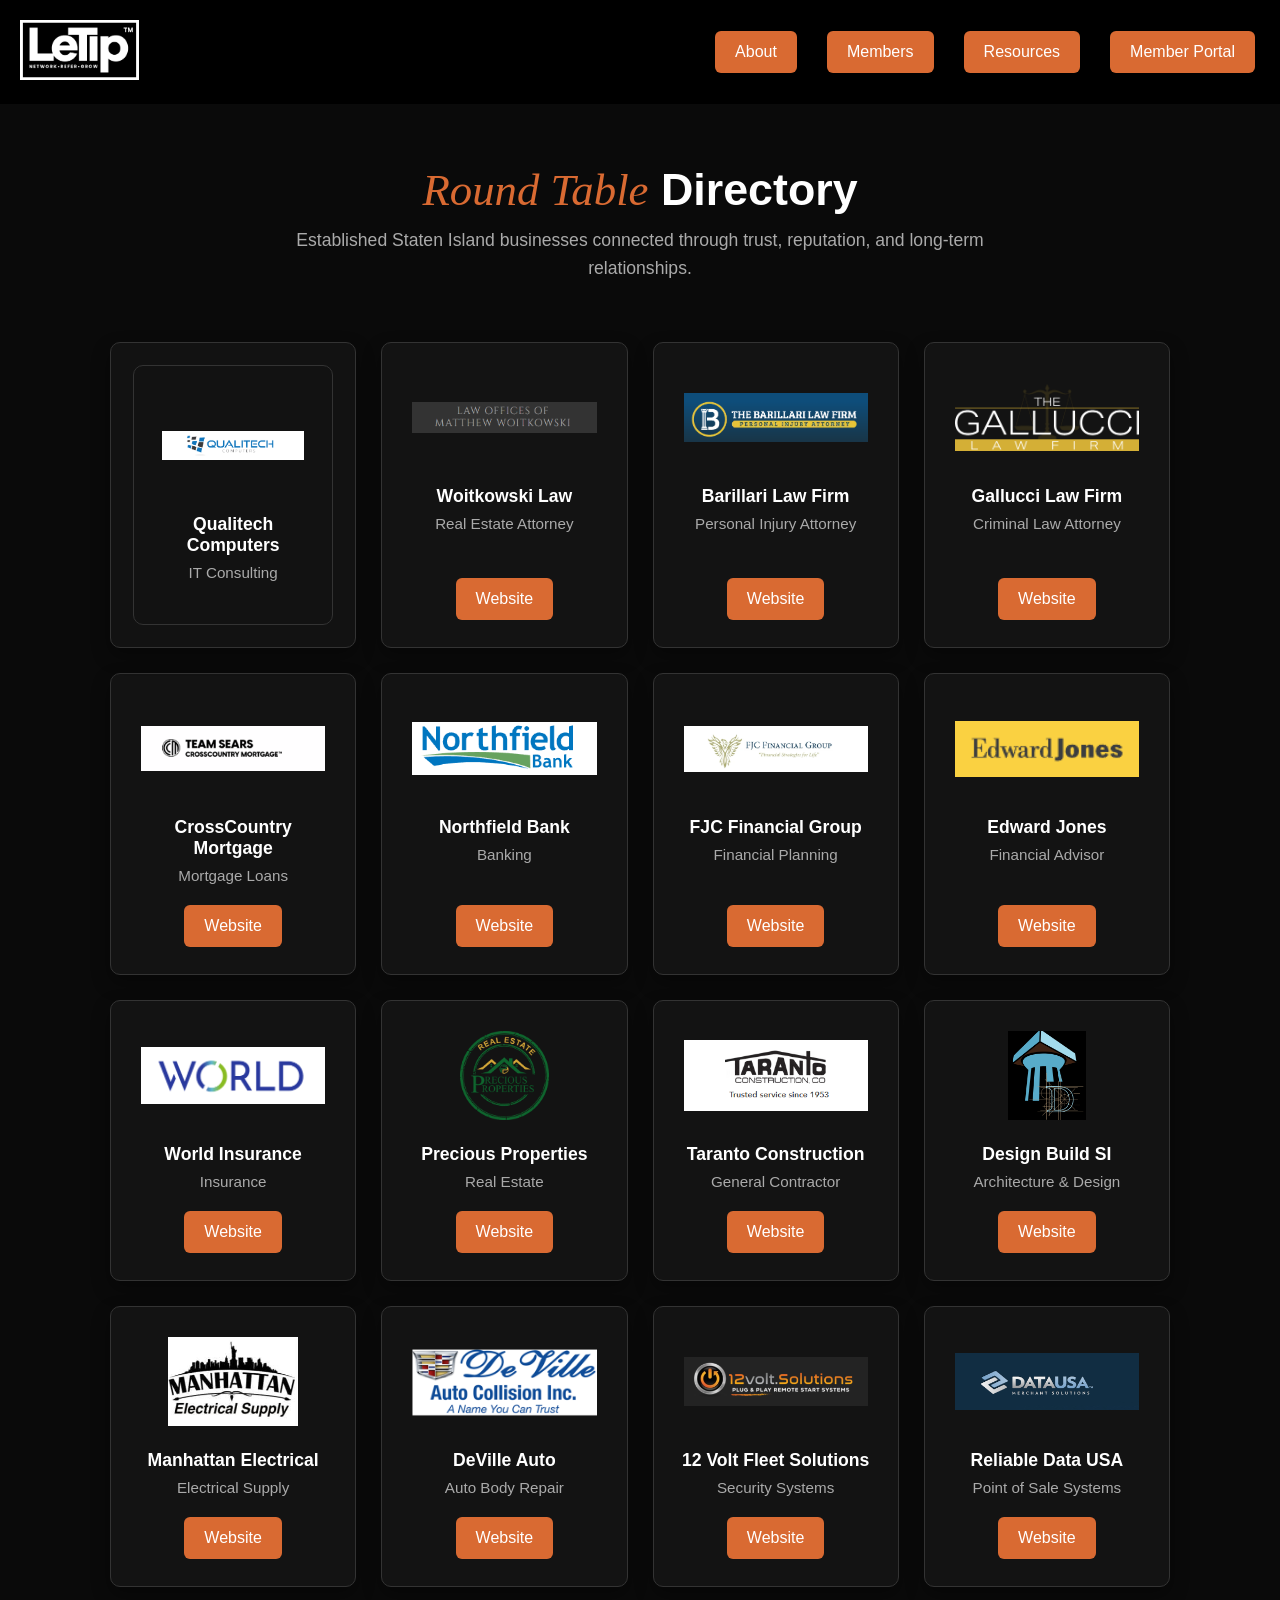
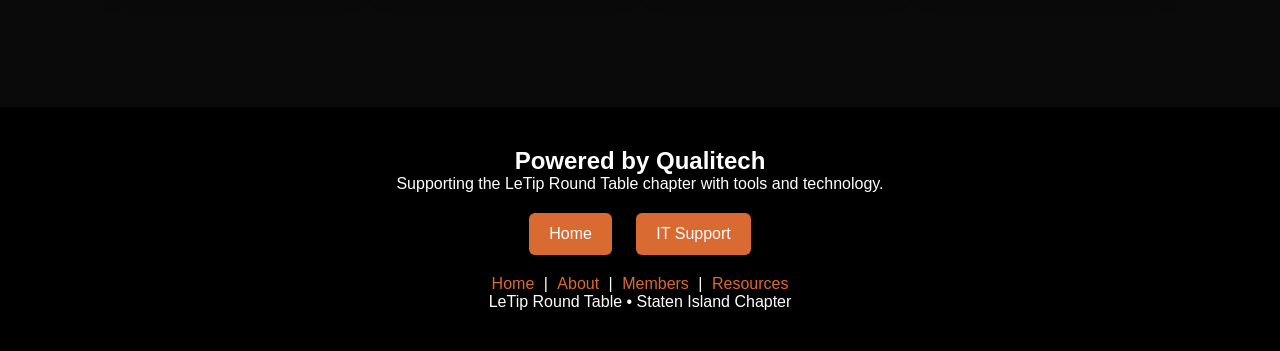
==== directory.html @ cc8b5f27 "minor spacing fix" ====
<!doctype html>
<html lang="en">
  <head>
    <meta charset="UTF-8" />
    <meta name="viewport" content="width=device-width, initial-scale=1.0" />
    <title>Round Table Directory</title>
    <link rel="stylesheet" href="style.css" />
  </head>
  <body>
    <!-- Navigation (same as homepage) -->
    <nav class="navbar">
      <div class="brand">
        <a href="index.html" class="logo-link">
          <img
            src="images/logos/le-tip.png"
            alt="LeTip Home"
            class="nav-logo"
          />
        </a>
      </div>

      <ul class="navList">
        <li class="navItem">
          <a href="index.html#about" class="btn">About</a>
        </li>
        <li class="navItem">
          <a href="index.html#directory" class="btn">Members</a>
        </li>
        <li class="navItem">
          <a href="index.html#resources" class="btn">Resources</a>
        </li>
        <li class="navItem">
          <a href="member.html" class="btn">Member Portal</a>
        </li>
      </ul>
    </nav>

    <main>
      <!-- Page Header -->
      <section class="directory-header">
        <h1><span class="hero-roundtable">Round Table</span> Directory</h1>
        <p>
          Established Staten Island businesses connected through trust,
          reputation, and long-term relationships.
        </p>
      </section>

      <!-- Directory Grid -->
      <section class="directory-page">
        <div class="directory-grid">
         <!-- <div class="member-card">
            <img
              src="images/logos/original/qualitech-computers.png"
              alt="Qualitech Computers"
            />
            <h3>Qualitech Computers</h3>
            <p class="member-category">IT Consulting</p>
            <div class="member-links">
              <a
                href="https://www.qualitechcomputers.com"
                target="_blank"
                class="btn"
                >Website</a
              >
            </div>
          </div> -->
<div class="member-card flip-card">
  <div class="flip-inner">

    <!-- FRONT -->
    <div class="flip-front">
      <img src="images/logos/original/qualitech-computers.png">
      <h3>Qualitech Computers</h3>
      <p class="member-category">IT Consulting</p>
    </div>

       <!-- BACK -->
    <div class="flip-back">
      
      <h3>Connect</h3>

      <img src="images/qr/qualitech-qr.png" class="qr-code">

      <a href="https://www.qualitechcomputers.com" target="_blank" class="btn">
        Website
      </a>

      <a href="assets/vcards/qualitech.vcf" class="btn">
        Save Contact
      </a>
    </div>

  </div>
</div>
          <div class="member-card">
            <img
              src="images/logos/original/matt-woitkowski.png"
              alt="Woitkowski Law"
            />
            <h3>Woitkowski Law</h3>
            <p class="member-category">Real Estate Attorney</p>
            <div class="member-links">
              <a href="https://woitkowski.law/" target="_blank" class="btn"
                >Website</a
              >
            </div>
          </div>

          <div class="member-card">
            <img
              src="images/logos/original/barillari-lawfirm.png"
              alt="Barillari Law Firm"
            />
            <h3>Barillari Law Firm</h3>
            <p class="member-category">Personal Injury Attorney</p>
            <div class="member-links">
              <a
                href="https://www.injurylawyerstatenisland.com"
                target="_blank"
                class="btn"
                >Website</a
              >
            </div>
          </div>

          <div class="member-card">
            <img
              src="images/logos/original/gallucci-lawfirm.png"
              alt="Gallucci Law Firm"
            />
            <h3>Gallucci Law Firm</h3>
            <p class="member-category">Criminal Law Attorney</p>
            <div class="member-links">
              <a href="https://galluccilawfirm.com" target="_blank" class="btn"
                >Website</a
              >
            </div>
          </div>

          <div class="member-card">
            <img
              src="images/logos/original/cross-country.png"
              alt="CrossCountry Mortgage"
            />
            <h3>CrossCountry Mortgage</h3>
            <p class="member-category">Mortgage Loans</p>
            <div class="member-links">
              <a
                href="https://crosscountrymortgage.com/morganville-nj-3428/daniel-holton/"
                target="_blank"
                class="btn"
                >Website</a
              >
            </div>
          </div>

          <div class="member-card">
            <img
              src="images/logos/original/northfield-bank.png"
              alt="Northfield Bank"
            />
            <h3>Northfield Bank</h3>
            <p class="member-category">Banking</p>
            <div class="member-links">
              <a href="https://www.enorthfield.com" target="_blank" class="btn"
                >Website</a
              >
            </div>
          </div>

          <div class="member-card">
            <img
              src="images/logos/original/fjc-finacial.png"
              alt="FJC Financial Group"
            />
            <h3>FJC Financial Group</h3>
            <p class="member-category">Financial Planning</p>
            <div class="member-links">
              <a href="https://ficfinancial.com/" target="_blank" class="btn"
                >Website</a
              >
            </div>
          </div>

          <div class="member-card">
            <img
              src="images/logos/original/edward-jones.png"
              alt="Edward Jones"
            />
            <h3>Edward Jones</h3>
            <p class="member-category">Financial Advisor</p>
            <div class="member-links">
              <a
                href="https://www.edwardjones.com/cinzia-laurenza"
                target="_blank"
                class="btn"
                >Website</a
              >
            </div>
          </div>

          <div class="member-card">
            <img
              src="images/logos/original/world-insurance.png"
              alt="World Insurance"
            />
            <h3>World Insurance</h3>
            <p class="member-category">Insurance</p>
            <div class="member-links">
              <a
                href="https://www.worldinsurance.com"
                target="_blank"
                class="btn"
                >Website</a
              >
            </div>
          </div>

          <div class="member-card">
            <img
              src="images/logos/original/precious-properties.png"
              alt="Precious Properties"
            />
            <h3>Precious Properties</h3>
            <p class="member-category">Real Estate</p>
            <div class="member-links">
              <a
                href="https://www.preciousproperties.com"
                target="_blank"
                class="btn"
                >Website</a
              >
            </div>
          </div>

          <div class="member-card">
            <img
              src="images/logos/original/taranto-construction.png"
              alt="Taranto Construction"
            />
            <h3>Taranto Construction</h3>
            <p class="member-category">General Contractor</p>
            <div class="member-links">
              <a href="https://www.tarantoconst.com" target="_blank" class="btn"
                >Website</a
              >
            </div>
          </div>

          <div class="member-card">
            <img
              src="images/logos/original/design-build.png"
              alt="Design Build SI"
            />
            <h3>Design Build SI</h3>
            <p class="member-category">Architecture & Design</p>
            <div class="member-links">
              <a href="https://db-si.com/" target="_blank" class="btn"
                >Website</a
              >
            </div>
          </div>

          <div class="member-card">
            <img
              src="images/logos/original/manhattan-electrical.png"
              alt="Manhattan Electrical"
            />
            <h3>Manhattan Electrical</h3>
            <p class="member-category">Electrical Supply</p>
            <div class="member-links">
              <a
                href="https://network.procore.com/p/manhattan-electric-supply-staten-island"
                target="_blank"
                class="btn"
                >Website</a
              >
            </div>
          </div>

          <div class="member-card">
            <img
              src="images/logos/original/deville-auto.png"
              alt="DeVille Auto"
            />
            <h3>DeVille Auto</h3>
            <p class="member-category">Auto Body Repair</p>
            <div class="member-links">
              <a href="https://www.devilleauto.com" target="_blank" class="btn"
                >Website</a
              >
            </div>
          </div>

          <div class="member-card">
            <img
              src="images/logos/original/12-volt.png"
              alt="12 Volt Fleet Solutions"
            />
            <h3>12 Volt Fleet Solutions</h3>
            <p class="member-category">Security Systems</p>
            <div class="member-links">
              <a
                href="https://www.12voltfleetsolutions.com"
                target="_blank"
                class="btn"
                >Website</a
              >
            </div>
          </div>

          <div class="member-card">
            <img
              src="images/logos/original/data-solutions.png"
              alt="Reliable Data USA"
            />
            <h3>Reliable Data USA</h3>
            <p class="member-category">Point of Sale Systems</p>
            <div class="member-links">
              <a
                href="https://www.reliabledatausa.com"
                target="_blank"
                class="btn"
                >Website</a
              >
            </div>
          </div>
        </div>
      </section>
    </main>
    <footer id="resources" class="footer">
      <div class="footer-top">
        <h2>Powered by Qualitech</h2>
        <p>
          Supporting the LeTip Round Table chapter with tools and technology.
        </p>

        <div class="footer-tools">
          <a href="index.html" class="btn">Home</a>
          <a href="https://qualitechcomputers.com/" target="_blank" class="btn"
            >IT Support</a
          >
        </div>
      </div>

      <div class="footer-bottom">
        <p>
          <a href="index.html">Home</a> | <a href="index.html#about">About</a> |
          <a href="index.html#directory">Members</a> |
          <a href="index.html#resources">Resources</a>
        </p>
        <p>LeTip Round Table • Staten Island Chapter</p>
      </div>
    </footer>
  </body>
</html>
---- style.css ----
/* Reset this removes any default styles that happen automatically */
* {
  margin: 0;
  padding: 0;
  box-sizing: border-box;
  font-family: Arial, sans-serif;
}

/* Body */
body {
  background-color: #0a0a0a;
  color: #ffffff;
}

/* NavBar */
.navbar {
  display: flex;
  justify-content: space-between;
  align-items: center;
  padding: 20px;
  background-color: #000;
}

.navList {
  display: flex;
  list-style: none;
}

.navItem {
  margin-left: 20px;
}

/* Logo Link */
.logo-link {
  text-decoration: none;
  display: inline-block;
}

.logo-link:visited {
  color: inherit;
}

.logo-link:hover {
  text-decoration: none;
}

.nav-logo {
  height: 60px;
  width: auto;
  display: block;
}

/* Buttons */
.btn {
  display: inline-block;
  text-decoration: none;
  color: white;
  background-color: #d96a32;
  padding: 12px 20px;
  border-radius: 6px;
  margin: 5px;
}

.btn:hover {
  background-color: #b95425;
}

/* Hero */
.hero {
  position: relative;
  height: clamp(420px, 55vw, 620px);
  min-height: 420px;
  max-height: 620px;
  overflow: hidden;
  padding: 0;
  text-align: center;
}

.hero-letip {
  color: #ffffff;
}

.hero-roundtable {
  color: #d96a32;
  font-family: Georgia, serif;
  font-style: italic;
  font-weight: normal;
}

/* hero background image */
.hero-bg {
  position: absolute;
  inset: 0;
  width: 100%;
  height: 100%;
  object-fit: cover;
  object-position: left center;
}

/* ferry */
.hero-ferry {
  position: absolute;
  bottom: clamp(18px, 3vw, 45px);
  right: 11%;
  width: clamp(120px, 16vw, 220px);
  height: auto;
  z-index: 2;
  opacity: 0.95;
  animation: ferryMove 5s ease-out forwards;
}

@keyframes ferryMove {
  from {
    transform: translateX(40px);
  }
  to {
    transform: translateX(0);
  }
}

/* hero text */
.hero-text {
  position: absolute;
  top: 50%;
  left: 50%;
  transform: translate(-50%, -50%);
  text-align: center;
  width: 80%;
  max-width: 900px;
  z-index: 3;
}

.hero-text h2 {
  font-size: 4rem;
  margin-bottom: 8px;
  line-height: 1.1;
}

.hero-subtitle {
  font-size: 1.5rem;
  margin-bottom: 18px;
  font-weight: normal;
  letter-spacing: 1px;
}

.hero-tagline {
  font-size: 1.25rem;
  margin-bottom: 25px;
}

.hero-text h2,
.hero-subtitle,
.hero-tagline {
  text-shadow: 2px 2px 8px rgba(0, 0, 0, 0.8);
}

/* hero dark overlay */
.hero::after {
  content: "";
  position: absolute;
  inset: 0;
  background: rgba(0, 0, 0, 0.35);
  z-index: 1;
}

/* General section spacing */
section:not(.hero) {
  padding: 60px 20px;
  text-align: center;
}

/* Shared water background wrapper */
.main-water-wrap {
  position: relative;
  overflow: hidden;
  margin-top: 0;
}

.main-water-bg {
  position: absolute;
  inset: 0;
  width: 100%;
  height: 100%;
  object-fit: cover;
  object-position: center 75%;
  z-index: 0;
  filter: blur(2px) brightness(0.45) saturate(0.8);
}

.main-water-wrap::after {
  content: "";
  position: absolute;
  inset: 0;
  background: linear-gradient(
    to bottom,
    rgba(0, 0, 0, 0.78),
    rgba(0, 0, 0, 0.62)
  );
  z-index: 1;
}

.main-water-wrap > *:not(.main-water-bg) {
  position: relative;
  z-index: 2;
}

/* Identity Strip */
.identity-strip {
  text-align: center;
  padding: 0;
  margin-top: -40px;
  margin-bottom: 10px;
  position: relative;
  z-index: 3;
}


/* divider image */
.divider-img {
  width: 100%;
  max-width: 1400px;
  height: auto;
  display: block;
  margin: 0 auto;
}

/* Main lower sections stay transparent so shared background shows through */
.brag-board-preview,
.feature-section,
.join-section {
  background: transparent;
}

/* LOGO GRID */
.logo-grid {
  display: grid;
  grid-template-columns: repeat(3, 1fr);
  gap: 20px;
  margin-top: 20px;
}

.logo-item {
  background-color: rgba(20, 20, 20, 0.95);
  padding: 10px;
  display: flex;
  align-items: center;
  justify-content: center;
  height: 120px; /* slightly tighter */
  overflow: hidden; /* prevents overflow */
}

.logo-item img {
  max-width: 100%;
  max-height: 100%;
  object-fit: contain;
}

.logo-item a {
  display: flex;
  align-items: center;
  justify-content: center;
  width: 100%;
  height: 100%;
}

.logo-item a img {
  max-width: 100%;
  max-height: 100%;
  object-fit: contain;
  transition: transform 0.2s ease, opacity 0.2s ease;
}

.logo-item a:hover img {
  transform: scale(1.05);
  opacity: 0.9;
  cursor: pointer;
}


/* FEATURE CARDS */
.feature-cards {
  display: flex;
  justify-content: center;
  gap: 20px;
  margin-top: 20px;
}

.feature-card {
  background-color: rgba(34, 34, 34, 0.9);
  padding: 20px;
  width: 250px;
}
#about {
  max-width: 700px;
  margin: 40px auto;
  padding: 20px 20px;   /* top/bottom + sides */
  text-align: center;
}


#about h2 {
  margin-bottom: 24px;
  font-size: 2rem;
}

#about p {
  margin-bottom: 18px;
  line-height: 1.6;
  font-size: 1.05rem;
}

#about p strong {
  display: block;
  margin-bottom: 10px;
  font-size: 1.2rem;
}

#about h2::after {
  content: "";
  display: block;
  width: 60px;
  height: 2px;
  margin: 12px auto 0;
  background-color: #ccc; /* your accent color */
}

/* FOOTER */
.footer {
  background-color: #000;
  padding: 40px 20px;
  text-align: center;
}

.footer-tools {
  margin: 20px 0;
}

.footer-tools .btn {
  margin: 0 10px;
  color: white;
}

.footer-tools .btn:hover {
  color: white;
}

.footer-bottom a {
  color: #d96a32;
  text-decoration: none;
  margin: 0 5px;
}

.footer-bottom a:visited {
  color: #d96a32;
}

.footer-bottom a:hover {
  color: #ff7f45;
}

/* ---------- MOBILE RESPONSIVE ---------- */
@media (max-width: 768px) {
  /* NAVBAR */
  .navbar {
    flex-direction: column;
    align-items: center;
    gap: 12px;
    padding: 15px;
  }

  .navList {
    display: flex;
    flex-wrap: wrap;
    justify-content: center;
    gap: 10px;
    width: 100%;
    padding: 0;
  }

  .navItem {
    margin-left: 0;
  }

  .navItem .btn {
    padding: 10px 14px;
    font-size: 0.95rem;
  }

  .nav-logo {
    height: 50px;
  }

  /* HERO TEXT */
  .hero-text {
    width: 90%;
  }

  .hero-text h2 {
    font-size: 2.2rem;
  }

  .hero-subtitle {
    font-size: 1.1rem;
  }

  .hero-tagline {
    font-size: 1rem;
  }

  .hero-buttons {
    display: flex;
    flex-wrap: wrap;
    justify-content: center;
    gap: 10px;
  }

  .hero-buttons .btn {
    padding: 10px 14px;
    font-size: 0.95rem;
  }

  /* LOGO GRID */
  .logo-grid {
    grid-template-columns: repeat(2, 1fr);
  }

  .logo-item {
    height: 110px;
  }

  /* FEATURE CARDS */
  .feature-cards {
    flex-direction: column;
    align-items: center;
  }

  .feature-card {
    width: 90%;
    max-width: 320px;
  }

  /* FOOTER BUTTONS */
  .footer-tools {
    display: flex;
    flex-wrap: wrap;
    justify-content: center;
    gap: 10px;
  }

  .footer-tools .btn {
    margin: 0;
    padding: 10px 14px;
    font-size: 0.95rem;
  }

  /* FOOTER LINKS */
  .footer-bottom p:first-child {
    display: flex;
    flex-wrap: wrap;
    justify-content: center;
    gap: 8px;
    line-height: 1.8;
  }
}

/*directory */ 

.directory-header {
  text-align: center;
  padding: 60px 20px 20px;
  max-width: 800px;
  margin: 0 auto;
}

.directory-header h1 {
  font-size: 2.8rem;
  margin-bottom: 10px;
}

.directory-header p {
  color: #aaa;
  font-size: 1.1rem;
  line-height: 1.6;
}

.directory-grid {
  display: grid;
  grid-template-columns: repeat(auto-fit, minmax(220px, 1fr));
  gap: 25px;
  max-width: 1100px;
  margin: 10px auto 40px;
  padding: 20px;
}

.directory-header {
  padding-bottom: 10px;
}

.directory-page {
  padding-top: 0 !important;
}

.directory-grid {
  margin-top: 0;
  padding-top: 0;
}

.member-card {
  background: rgba(20, 20, 20, 0.92);
  border: 1px solid #333;
  border-radius: 10px;
  padding: 22px;
  text-align: center;

  display: flex;
  flex-direction: column;
  align-items: center;

  box-shadow: 0 8px 18px rgba(0, 0, 0, 0.35);
  transition: transform 0.2s ease, border-color 0.2s ease, background-color 0.2s ease;
}

.member-card:hover {
  transform: translateY(-5px);
  border-color: #555;
  background: rgba(28, 28, 28, 0.96);
}

.member-card img {
  width: 100%;
  height: 105px;
  object-fit: contain;
  margin-bottom: 16px;
  padding: 8px;
}

.member-card h3 {
  margin-bottom: 8px;
  color: #ffffff;
  font-size: 1.1rem;
}

.member-category {
  color: #aaa;
  margin-bottom: 16px;
  font-size: 0.95rem;
}

.member-links {
  display: flex;
  justify-content: center;
  gap: 10px;
  margin-top: auto;
  flex-wrap: wrap;
}
/* mobile */
@media (max-width: 768px) {
  .directory-grid {
    grid-template-columns: repeat(2, 1fr);
  }
}

@media (max-width: 500px) {
  .directory-grid {
    grid-template-columns: 1fr;
  }
}

.flip-card {
  perspective: 1000px;
}

.flip-inner {
  position: relative;
  width: 100%;
  height: 100%;
  min-height: 260px;
  transition: transform 0.6s ease;
  transform-style: preserve-3d;
}

.flip-card:hover .flip-inner {
  transform: rotateY(180deg);
}

.flip-front,
.flip-back {
  position: absolute;
  inset: 0;
  backface-visibility: hidden;

  background: rgba(20, 20, 20, 0.95);
  border: 1px solid #333;
  border-radius: 10px;
  padding: 20px;

  display: flex;
  flex-direction: column;
  align-items: center;
  justify-content: center;
}

.flip-back {
  transform: rotateY(180deg);
  padding-top: 24px;
}

.flip-back .btn {
  padding: 8px 14px;
  margin: 3px;
  font-size: 0.9rem;
}

.qr-code {
  width: 95px;
  height: 95px;
  margin: 8px 0;
}

.contact-page {
  min-height: 100vh;
  background: #111;
  display: flex;
  justify-content: center;
  align-items: center;
  padding: 40px 20px;
}

.contact-card {
  max-width: 420px;
  width: 100%;
  background: #1b1b1b;
  border: 1px solid #333;
  border-radius: 18px;
  padding: 30px;
  text-align: center;
  color: white;
  box-shadow: 0 12px 30px rgba(0,0,0,0.4);
}

.contact-logo {
  max-width: 180px;
  margin-bottom: 20px;
}

.contact-card h1 {
  margin-bottom: 8px;
  font-size: 2rem;
}

.contact-category {
  color: #d96a32;
  margin-bottom: 24px;
}

.contact-actions {
  display: flex;
  flex-direction: column;
  gap: 12px;
}

.contact-note {
  margin-top: 24px;
  font-size: 0.9rem;
  color: #bbb;
}
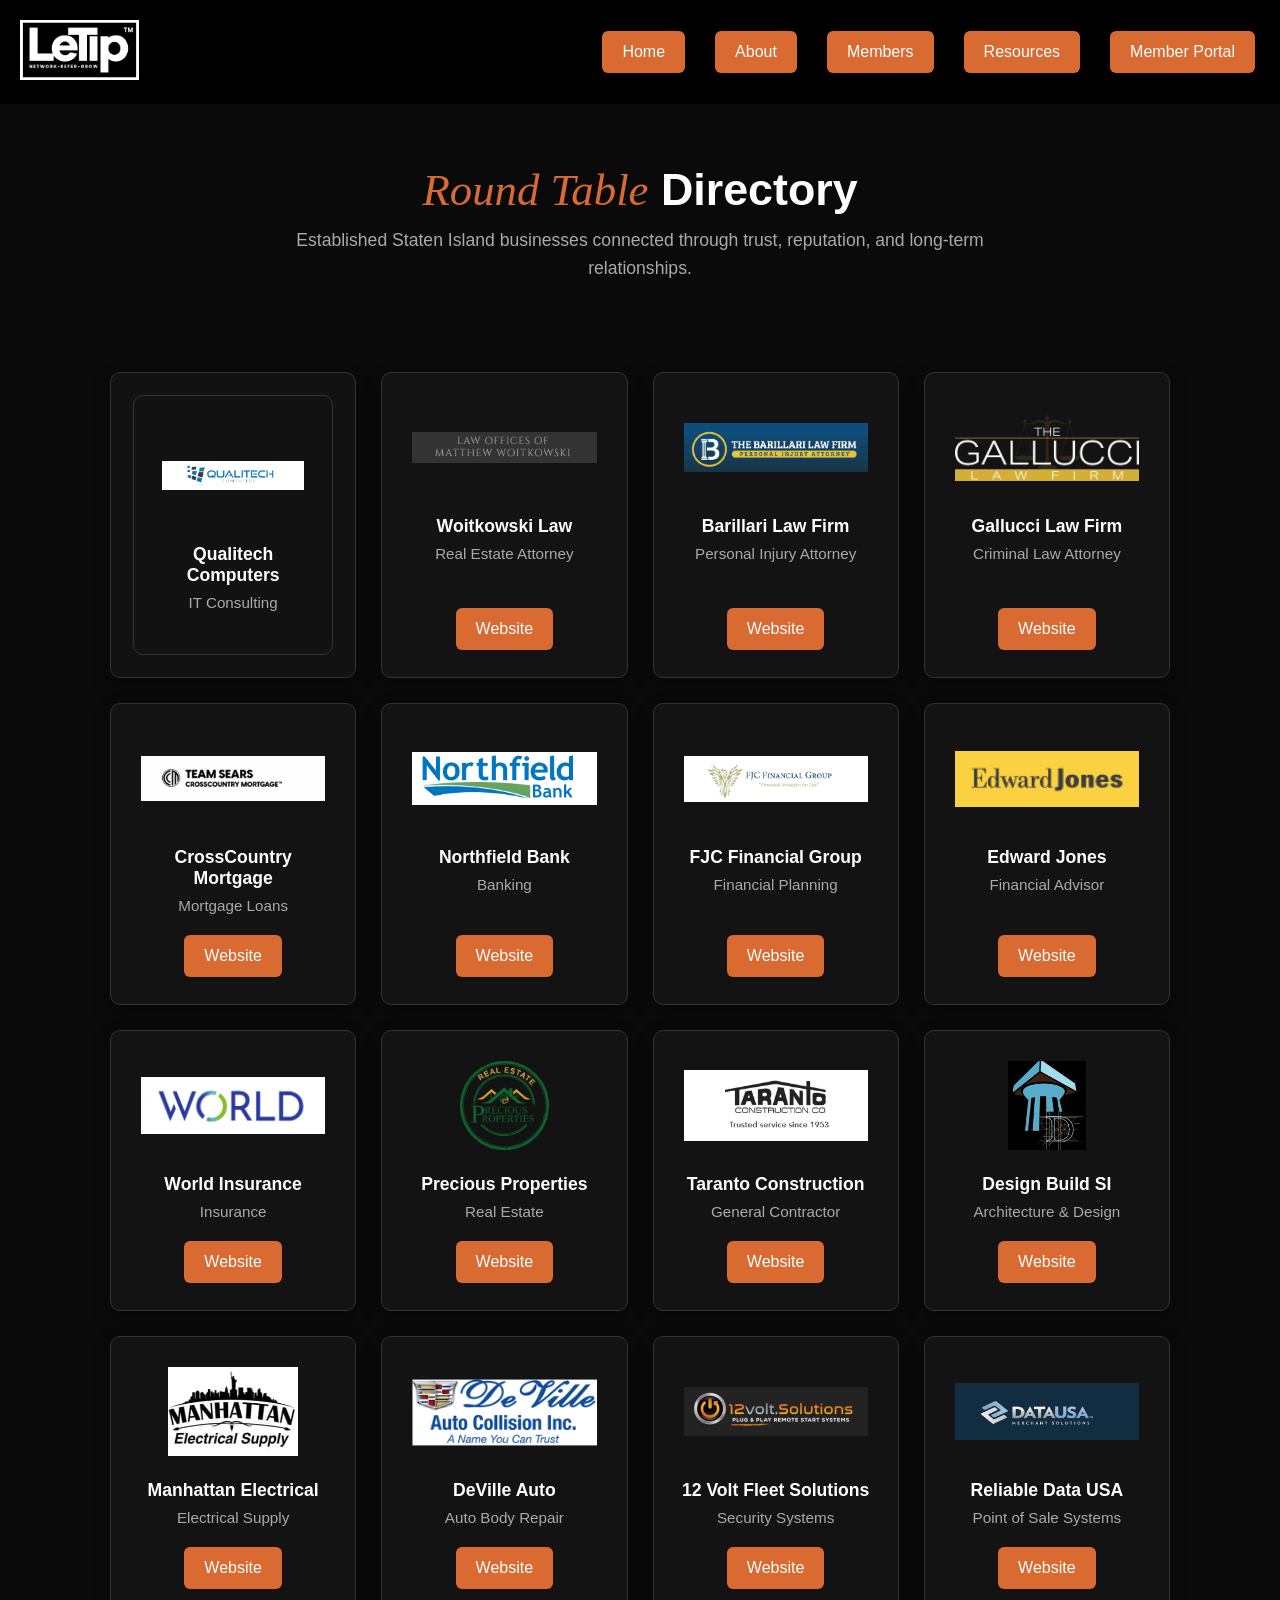
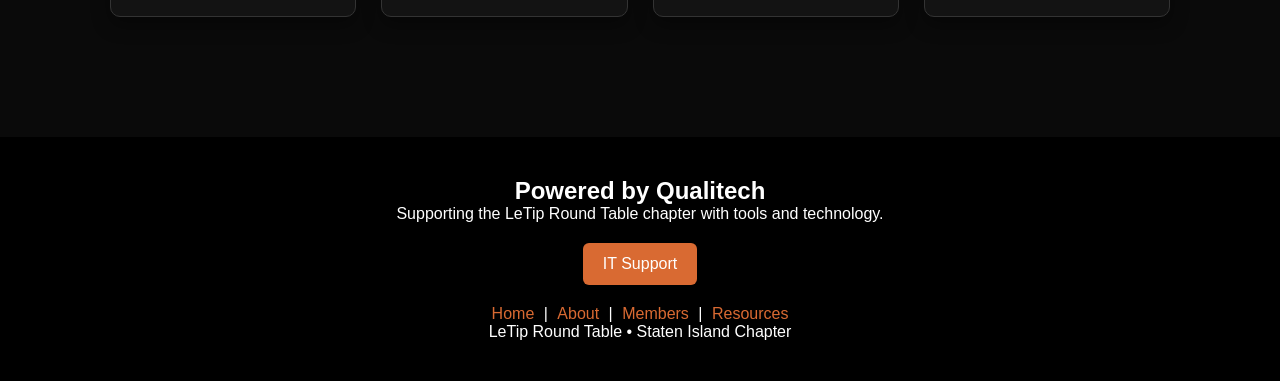
==== commit a6b05957: "Last major update to resources completed- now focusing on backend" ====
--- a/directory.html
+++ b/directory.html
@@ -21,6 +21,9 @@
 
       <ul class="navList">
         <li class="navItem">
+          <a href="index.html" class="btn">Home</a>
+          </li>
+          <li class="navItem">
           <a href="index.html#about" class="btn">About</a>
         </li>
         <li class="navItem">
@@ -33,7 +36,7 @@
           <a href="member.html" class="btn">Member Portal</a>
         </li>
       </ul>
-    </nav>
+</nav>
 
     <main>
       <!-- Page Header -->
@@ -48,24 +51,9 @@
       <!-- Directory Grid -->
       <section class="directory-page">
         <div class="directory-grid">
-         <!-- <div class="member-card">
-            <img
-              src="images/logos/original/qualitech-computers.png"
-              alt="Qualitech Computers"
-            />
-            <h3>Qualitech Computers</h3>
-            <p class="member-category">IT Consulting</p>
-            <div class="member-links">
-              <a
-                href="https://www.qualitechcomputers.com"
-                target="_blank"
-                class="btn"
-                >Website</a
-              >
-            </div>
-          </div> -->
-<div class="member-card flip-card">
-  <div class="flip-inner">
+         
+        <div class="member-card flip-card">
+          <div class="flip-inner">
 
     <!-- FRONT -->
     <div class="flip-front">
@@ -81,7 +69,7 @@
 
       <img src="images/qr/qualitech-qr.png" class="qr-code">
 
-      <a href="https://www.qualitechcomputers.com" target="_blank" class="btn">
+      <a href="https://www.qualitechcomputers.com" class="btn">
         Website
       </a>
 
@@ -100,7 +88,7 @@
             <h3>Woitkowski Law</h3>
             <p class="member-category">Real Estate Attorney</p>
             <div class="member-links">
-              <a href="https://woitkowski.law/" target="_blank" class="btn"
+              <a href="https://woitkowski.law/" class="btn"
                 >Website</a
               >
             </div>
@@ -116,7 +104,6 @@
             <div class="member-links">
               <a
                 href="https://www.injurylawyerstatenisland.com"
-                target="_blank"
                 class="btn"
                 >Website</a
               >
@@ -131,7 +118,7 @@
             <h3>Gallucci Law Firm</h3>
             <p class="member-category">Criminal Law Attorney</p>
             <div class="member-links">
-              <a href="https://galluccilawfirm.com" target="_blank" class="btn"
+              <a href="https://galluccilawfirm.com"  class="btn"
                 >Website</a
               >
             </div>
@@ -147,7 +134,6 @@
             <div class="member-links">
               <a
                 href="https://crosscountrymortgage.com/morganville-nj-3428/daniel-holton/"
-                target="_blank"
                 class="btn"
                 >Website</a
               >
@@ -162,21 +148,21 @@
             <h3>Northfield Bank</h3>
             <p class="member-category">Banking</p>
             <div class="member-links">
-              <a href="https://www.enorthfield.com" target="_blank" class="btn"
-                >Website</a
-              >
-            </div>
-          </div>
-
-          <div class="member-card">
-            <img
-              src="images/logos/original/fjc-finacial.png"
+              <a href="https://www.enorthfield.com" class="btn"
+                >Website</a
+              >
+            </div>
+          </div>
+
+          <div class="member-card">
+            <img
+              src="images/logos/original/fjc-financial.png"
               alt="FJC Financial Group"
             />
             <h3>FJC Financial Group</h3>
             <p class="member-category">Financial Planning</p>
             <div class="member-links">
-              <a href="https://ficfinancial.com/" target="_blank" class="btn"
+              <a href="https://fjcfinancial.com/" class="btn"
                 >Website</a
               >
             </div>
@@ -192,7 +178,6 @@
             <div class="member-links">
               <a
                 href="https://www.edwardjones.com/cinzia-laurenza"
-                target="_blank"
                 class="btn"
                 >Website</a
               >
@@ -209,7 +194,6 @@
             <div class="member-links">
               <a
                 href="https://www.worldinsurance.com"
-                target="_blank"
                 class="btn"
                 >Website</a
               >
@@ -226,7 +210,6 @@
             <div class="member-links">
               <a
                 href="https://www.preciousproperties.com"
-                target="_blank"
                 class="btn"
                 >Website</a
               >
@@ -241,7 +224,7 @@
             <h3>Taranto Construction</h3>
             <p class="member-category">General Contractor</p>
             <div class="member-links">
-              <a href="https://www.tarantoconst.com" target="_blank" class="btn"
+              <a href="https://www.tarantoconst.com" class="btn"
                 >Website</a
               >
             </div>
@@ -255,7 +238,7 @@
             <h3>Design Build SI</h3>
             <p class="member-category">Architecture & Design</p>
             <div class="member-links">
-              <a href="https://db-si.com/" target="_blank" class="btn"
+              <a href="https://db-si.com/"  class="btn"
                 >Website</a
               >
             </div>
@@ -271,7 +254,6 @@
             <div class="member-links">
               <a
                 href="https://network.procore.com/p/manhattan-electric-supply-staten-island"
-                target="_blank"
                 class="btn"
                 >Website</a
               >
@@ -286,9 +268,7 @@
             <h3>DeVille Auto</h3>
             <p class="member-category">Auto Body Repair</p>
             <div class="member-links">
-              <a href="https://www.devilleauto.com" target="_blank" class="btn"
-                >Website</a
-              >
+              <a href="https://www.devilleauto.com"  class="btn"> Website</a>
             </div>
           </div>
 
@@ -302,7 +282,6 @@
             <div class="member-links">
               <a
                 href="https://www.12voltfleetsolutions.com"
-                target="_blank"
                 class="btn"
                 >Website</a
               >
@@ -319,7 +298,6 @@
             <div class="member-links">
               <a
                 href="https://www.reliabledatausa.com"
-                target="_blank"
                 class="btn"
                 >Website</a
               >
@@ -336,8 +314,7 @@
         </p>
 
         <div class="footer-tools">
-          <a href="index.html" class="btn">Home</a>
-          <a href="https://qualitechcomputers.com/" target="_blank" class="btn"
+          <a href="https://qualitechcomputers.com/" class="btn"
             >IT Support</a
           >
         </div>
--- a/style.css
+++ b/style.css
@@ -1,4 +1,4 @@
-/* Reset this removes any default styles that happen automatically */
+/* RESET */
 * {
   margin: 0;
   padding: 0;
@@ -6,13 +6,33 @@
   font-family: Arial, sans-serif;
 }
 
-/* Body */
+/* BASE */
 body {
   background-color: #0a0a0a;
   color: #ffffff;
 }
 
-/* NavBar */
+section:not(.hero) {
+  padding: 60px 20px;
+  text-align: center;
+}
+
+/* SHARED SECTION DIVIDER */
+.section-divider h2 {
+  margin-bottom: 24px;
+  font-size: 2rem;
+}
+
+.section-divider h2::after {
+  content: "";
+  display: block;
+  width: 60px;
+  height: 2px;
+  margin: 12px auto 0;
+  background-color: #d96a32;
+}
+
+/* NAVBAR */
 .navbar {
   display: flex;
   justify-content: space-between;
@@ -30,7 +50,6 @@
   margin-left: 20px;
 }
 
-/* Logo Link */
 .logo-link {
   text-decoration: none;
   display: inline-block;
@@ -50,7 +69,7 @@
   display: block;
 }
 
-/* Buttons */
+/* BUTTONS */
 .btn {
   display: inline-block;
   text-decoration: none;
@@ -65,7 +84,7 @@
   background-color: #b95425;
 }
 
-/* Hero */
+/* HERO */
 .hero {
   position: relative;
   height: clamp(420px, 55vw, 620px);
@@ -76,18 +95,6 @@
   text-align: center;
 }
 
-.hero-letip {
-  color: #ffffff;
-}
-
-.hero-roundtable {
-  color: #d96a32;
-  font-family: Georgia, serif;
-  font-style: italic;
-  font-weight: normal;
-}
-
-/* hero background image */
 .hero-bg {
   position: absolute;
   inset: 0;
@@ -97,7 +104,6 @@
   object-position: left center;
 }
 
-/* ferry */
 .hero-ferry {
   position: absolute;
   bottom: clamp(18px, 3vw, 45px);
@@ -113,48 +119,12 @@
   from {
     transform: translateX(40px);
   }
+
   to {
     transform: translateX(0);
   }
 }
 
-/* hero text */
-.hero-text {
-  position: absolute;
-  top: 50%;
-  left: 50%;
-  transform: translate(-50%, -50%);
-  text-align: center;
-  width: 80%;
-  max-width: 900px;
-  z-index: 3;
-}
-
-.hero-text h2 {
-  font-size: 4rem;
-  margin-bottom: 8px;
-  line-height: 1.1;
-}
-
-.hero-subtitle {
-  font-size: 1.5rem;
-  margin-bottom: 18px;
-  font-weight: normal;
-  letter-spacing: 1px;
-}
-
-.hero-tagline {
-  font-size: 1.25rem;
-  margin-bottom: 25px;
-}
-
-.hero-text h2,
-.hero-subtitle,
-.hero-tagline {
-  text-shadow: 2px 2px 8px rgba(0, 0, 0, 0.8);
-}
-
-/* hero dark overlay */
 .hero::after {
   content: "";
   position: absolute;
@@ -163,13 +133,53 @@
   z-index: 1;
 }
 
-/* General section spacing */
-section:not(.hero) {
-  padding: 60px 20px;
-  text-align: center;
-}
-
-/* Shared water background wrapper */
+.hero-text {
+  position: absolute;
+  top: 50%;
+  left: 50%;
+  transform: translate(-50%, -50%);
+  text-align: center;
+  width: 80%;
+  max-width: 900px;
+  z-index: 3;
+}
+
+.hero-text h2 {
+  font-size: 4rem;
+  margin-bottom: 8px;
+  line-height: 1.1;
+}
+
+.hero-letip {
+  color: #ffffff;
+}
+
+.hero-roundtable {
+  color: #d96a32;
+  font-family: Georgia, serif;
+  font-style: italic;
+  font-weight: normal;
+}
+
+.hero-subtitle {
+  font-size: 1.5rem;
+  margin-bottom: 18px;
+  font-weight: normal;
+  letter-spacing: 1px;
+}
+
+.hero-tagline {
+  font-size: 1.25rem;
+  margin-bottom: 25px;
+}
+
+.hero-text h2,
+.hero-subtitle,
+.hero-tagline {
+  text-shadow: 2px 2px 8px rgba(0, 0, 0, 0.8);
+}
+
+/* SHARED WATER BACKGROUND */
 .main-water-wrap {
   position: relative;
   overflow: hidden;
@@ -204,7 +214,7 @@
   z-index: 2;
 }
 
-/* Identity Strip */
+/* IDENTITY STRIP */
 .identity-strip {
   text-align: center;
   padding: 0;
@@ -214,8 +224,6 @@
   z-index: 3;
 }
 
-
-/* divider image */
 .divider-img {
   width: 100%;
   max-width: 1400px;
@@ -224,10 +232,10 @@
   margin: 0 auto;
 }
 
-/* Main lower sections stay transparent so shared background shows through */
+/* LOWER SECTIONS */
 .brag-board-preview,
-.feature-section,
-.join-section {
+.join-section,
+.resources-section {
   background: transparent;
 }
 
@@ -245,14 +253,8 @@
   display: flex;
   align-items: center;
   justify-content: center;
-  height: 120px; /* slightly tighter */
-  overflow: hidden; /* prevents overflow */
-}
-
-.logo-item img {
-  max-width: 100%;
-  max-height: 100%;
-  object-fit: contain;
+  height: 120px;
+  overflow: hidden;
 }
 
 .logo-item a {
@@ -263,10 +265,14 @@
   height: 100%;
 }
 
+.logo-item img,
 .logo-item a img {
   max-width: 100%;
   max-height: 100%;
   object-fit: contain;
+}
+
+.logo-item a img {
   transition: transform 0.2s ease, opacity 0.2s ease;
 }
 
@@ -276,31 +282,12 @@
   cursor: pointer;
 }
 
-
-/* FEATURE CARDS */
-.feature-cards {
-  display: flex;
-  justify-content: center;
-  gap: 20px;
-  margin-top: 20px;
-}
-
-.feature-card {
-  background-color: rgba(34, 34, 34, 0.9);
-  padding: 20px;
-  width: 250px;
-}
+/* ABOUT */
 #about {
   max-width: 700px;
   margin: 40px auto;
-  padding: 20px 20px;   /* top/bottom + sides */
-  text-align: center;
-}
-
-
-#about h2 {
-  margin-bottom: 24px;
-  font-size: 2rem;
+  padding: 20px;
+  text-align: center;
 }
 
 #about p {
@@ -315,156 +302,116 @@
   font-size: 1.2rem;
 }
 
-#about h2::after {
+/* RESOURCES */
+.resources-section > p {
+  max-width: 760px;
+  margin: 0 auto 28px;
+  line-height: 1.6;
+  color: #ddd;
+}
+
+.resource-tabs {
+  display: grid;
+  grid-template-columns: repeat(4, 1fr);
+  gap: 15px;
+  max-width: 900px;
+  margin: 30px auto;
+}
+
+.resource-tab {
+  background: rgba(20, 20, 20, 0.95);
+  border: 1px solid #333;
+  border-radius: 10px;
+  padding: 18px 14px;
+  color: white;
+  font-weight: bold;
+  font-family: inherit;
+  cursor: pointer;
+  transition: transform 0.2s ease, border-color 0.2s ease, background-color 0.2s ease;
+}
+
+.resource-tab:hover,
+.resource-tab.active {
+  transform: translateY(-4px);
+  border-color: #d96a32;
+  background: rgba(30, 30, 30, 0.98);
+}
+
+.resource-panel-box {
+  max-width: 900px;
+  min-height: 310px;
+  margin: 0 auto;
+  background: rgba(12, 12, 12, 0.86);
+  border: 1px solid #333;
+  border-radius: 14px;
+  padding: 28px;
+  box-shadow: 0 10px 24px rgba(0, 0, 0, 0.45);
+}
+
+.resource-panel {
+  display: none;
+  text-align: left;
+}
+
+.resource-panel.active {
+  display: block;
+}
+
+.resource-panel h3 {
+  color: #ffffff;
+  margin-bottom: 10px;
+  font-size: 1.4rem;
+}
+
+.resource-panel h3::after {
   content: "";
   display: block;
-  width: 60px;
+  width: 50px;
   height: 2px;
-  margin: 12px auto 0;
-  background-color: #ccc; /* your accent color */
-}
-
-/* FOOTER */
-.footer {
-  background-color: #000;
-  padding: 40px 20px;
-  text-align: center;
-}
-
-.footer-tools {
-  margin: 20px 0;
-}
-
-.footer-tools .btn {
-  margin: 0 10px;
-  color: white;
-}
-
-.footer-tools .btn:hover {
-  color: white;
-}
-
-.footer-bottom a {
+  margin: 10px 0 18px;
+  background: #d96a32;
+}
+
+.resource-panel p {
+  color: #ccc;
+  line-height: 1.5;
+  margin-bottom: 18px;
+}
+
+.resource-link-grid {
+  display: grid;
+  grid-template-columns: repeat(2, 1fr);
+  gap: 34px;
+}
+
+.resource-link-grid h4 {
+  border-bottom: 1px solid #333;
+  padding-bottom: 8px;
+}
+
+.resource-panel a {
+  display: block;
   color: #d96a32;
   text-decoration: none;
-  margin: 0 5px;
-}
-
-.footer-bottom a:visited {
-  color: #d96a32;
-}
-
-.footer-bottom a:hover {
+  margin: 10px 0;
+}
+
+.resource-panel a:hover {
   color: #ff7f45;
 }
 
-/* ---------- MOBILE RESPONSIVE ---------- */
-@media (max-width: 768px) {
-  /* NAVBAR */
-  .navbar {
-    flex-direction: column;
-    align-items: center;
-    gap: 12px;
-    padding: 15px;
-  }
-
-  .navList {
-    display: flex;
-    flex-wrap: wrap;
-    justify-content: center;
-    gap: 10px;
-    width: 100%;
-    padding: 0;
-  }
-
-  .navItem {
-    margin-left: 0;
-  }
-
-  .navItem .btn {
-    padding: 10px 14px;
-    font-size: 0.95rem;
-  }
-
-  .nav-logo {
-    height: 50px;
-  }
-
-  /* HERO TEXT */
-  .hero-text {
-    width: 90%;
-  }
-
-  .hero-text h2 {
-    font-size: 2.2rem;
-  }
-
-  .hero-subtitle {
-    font-size: 1.1rem;
-  }
-
-  .hero-tagline {
-    font-size: 1rem;
-  }
-
-  .hero-buttons {
-    display: flex;
-    flex-wrap: wrap;
-    justify-content: center;
-    gap: 10px;
-  }
-
-  .hero-buttons .btn {
-    padding: 10px 14px;
-    font-size: 0.95rem;
-  }
-
-  /* LOGO GRID */
-  .logo-grid {
-    grid-template-columns: repeat(2, 1fr);
-  }
-
-  .logo-item {
-    height: 110px;
-  }
-
-  /* FEATURE CARDS */
-  .feature-cards {
-    flex-direction: column;
-    align-items: center;
-  }
-
-  .feature-card {
-    width: 90%;
-    max-width: 320px;
-  }
-
-  /* FOOTER BUTTONS */
-  .footer-tools {
-    display: flex;
-    flex-wrap: wrap;
-    justify-content: center;
-    gap: 10px;
-  }
-
-  .footer-tools .btn {
-    margin: 0;
-    padding: 10px 14px;
-    font-size: 0.95rem;
-  }
-
-  /* FOOTER LINKS */
-  .footer-bottom p:first-child {
-    display: flex;
-    flex-wrap: wrap;
-    justify-content: center;
-    gap: 8px;
-    line-height: 1.8;
-  }
-}
-
-/*directory */ 
-
+.resource-return {
+  display: inline-block;
+  margin-top: 18px;
+  font-weight: bold;
+  color: #ccc;
+}
+
+.resource-return:hover {
+  color: #fff;
+}
+
+/* DIRECTORY PAGE */
 .directory-header {
   text-align: center;
   padding: 60px 20px 20px;
@@ -492,17 +439,8 @@
   padding: 20px;
 }
 
-.directory-header {
-  padding-bottom: 10px;
-}
-
 .directory-page {
   padding-top: 0 !important;
-}
-
-.directory-grid {
-  margin-top: 0;
-  padding-top: 0;
 }
 
 .member-card {
@@ -511,11 +449,9 @@
   border-radius: 10px;
   padding: 22px;
   text-align: center;
-
   display: flex;
   flex-direction: column;
   align-items: center;
-
   box-shadow: 0 8px 18px rgba(0, 0, 0, 0.35);
   transition: transform 0.2s ease, border-color 0.2s ease, background-color 0.2s ease;
 }
@@ -553,19 +489,8 @@
   margin-top: auto;
   flex-wrap: wrap;
 }
-/* mobile */
-@media (max-width: 768px) {
-  .directory-grid {
-    grid-template-columns: repeat(2, 1fr);
-  }
-}
-
-@media (max-width: 500px) {
-  .directory-grid {
-    grid-template-columns: 1fr;
-  }
-}
-
+
+/* FLIP CARD */
 .flip-card {
   perspective: 1000px;
 }
@@ -588,12 +513,10 @@
   position: absolute;
   inset: 0;
   backface-visibility: hidden;
-
   background: rgba(20, 20, 20, 0.95);
   border: 1px solid #333;
   border-radius: 10px;
   padding: 20px;
-
   display: flex;
   flex-direction: column;
   align-items: center;
@@ -617,6 +540,7 @@
   margin: 8px 0;
 }
 
+/* CONTACT PAGE */
 .contact-page {
   min-height: 100vh;
   background: #111;
@@ -635,7 +559,7 @@
   padding: 30px;
   text-align: center;
   color: white;
-  box-shadow: 0 12px 30px rgba(0,0,0,0.4);
+  box-shadow: 0 12px 30px rgba(0, 0, 0, 0.4);
 }
 
 .contact-logo {
@@ -663,4 +587,135 @@
   margin-top: 24px;
   font-size: 0.9rem;
   color: #bbb;
+}
+
+/* FOOTER */
+.footer {
+  background-color: #000;
+  padding: 40px 20px;
+  text-align: center;
+}
+
+.footer-tools {
+  margin: 20px 0;
+}
+
+.footer-tools .btn {
+  margin: 0 10px;
+  color: white;
+}
+
+.footer-tools .btn:hover {
+  color: white;
+}
+
+.footer-bottom a {
+  color: #d96a32;
+  text-decoration: none;
+  margin: 0 5px;
+}
+
+.footer-bottom a:visited {
+  color: #d96a32;
+}
+
+.footer-bottom a:hover {
+  color: #ff7f45;
+}
+
+/* MOBILE */
+@media (max-width: 768px) {
+  .navbar {
+    flex-direction: column;
+    align-items: center;
+    gap: 12px;
+    padding: 15px;
+  }
+
+  .navList {
+    flex-wrap: wrap;
+    justify-content: center;
+    gap: 10px;
+    width: 100%;
+    padding: 0;
+  }
+
+  .navItem {
+    margin-left: 0;
+  }
+
+  .navItem .btn,
+  .hero-buttons .btn,
+  .footer-tools .btn {
+    padding: 10px 14px;
+    font-size: 0.95rem;
+  }
+
+  .nav-logo {
+    height: 50px;
+  }
+
+  .hero-text {
+    width: 90%;
+  }
+
+  .hero-text h2 {
+    font-size: 2.2rem;
+  }
+
+  .hero-subtitle {
+    font-size: 1.1rem;
+  }
+
+  .hero-tagline {
+    font-size: 1rem;
+  }
+
+  .hero-buttons,
+  .footer-tools {
+    display: flex;
+    flex-wrap: wrap;
+    justify-content: center;
+    gap: 10px;
+  }
+
+  .logo-grid,
+  .directory-grid,
+  .resource-tabs {
+    grid-template-columns: repeat(2, 1fr);
+  }
+
+  .logo-item {
+    height: 110px;
+  }
+
+  .resource-panel-box {
+    padding: 22px;
+  }
+
+  .footer-tools .btn {
+    margin: 0;
+  }
+
+  .footer-bottom p:first-child {
+    display: flex;
+    flex-wrap: wrap;
+    justify-content: center;
+    gap: 8px;
+    line-height: 1.8;
+  }
+}
+
+@media (max-width: 600px) {
+  .resource-link-grid {
+    grid-template-columns: 1fr;
+    gap: 12px;
+  }
+}
+
+@media (max-width: 500px) {
+  .directory-grid,
+  .resource-tabs {
+    grid-template-columns: 1fr;
+  }
 }
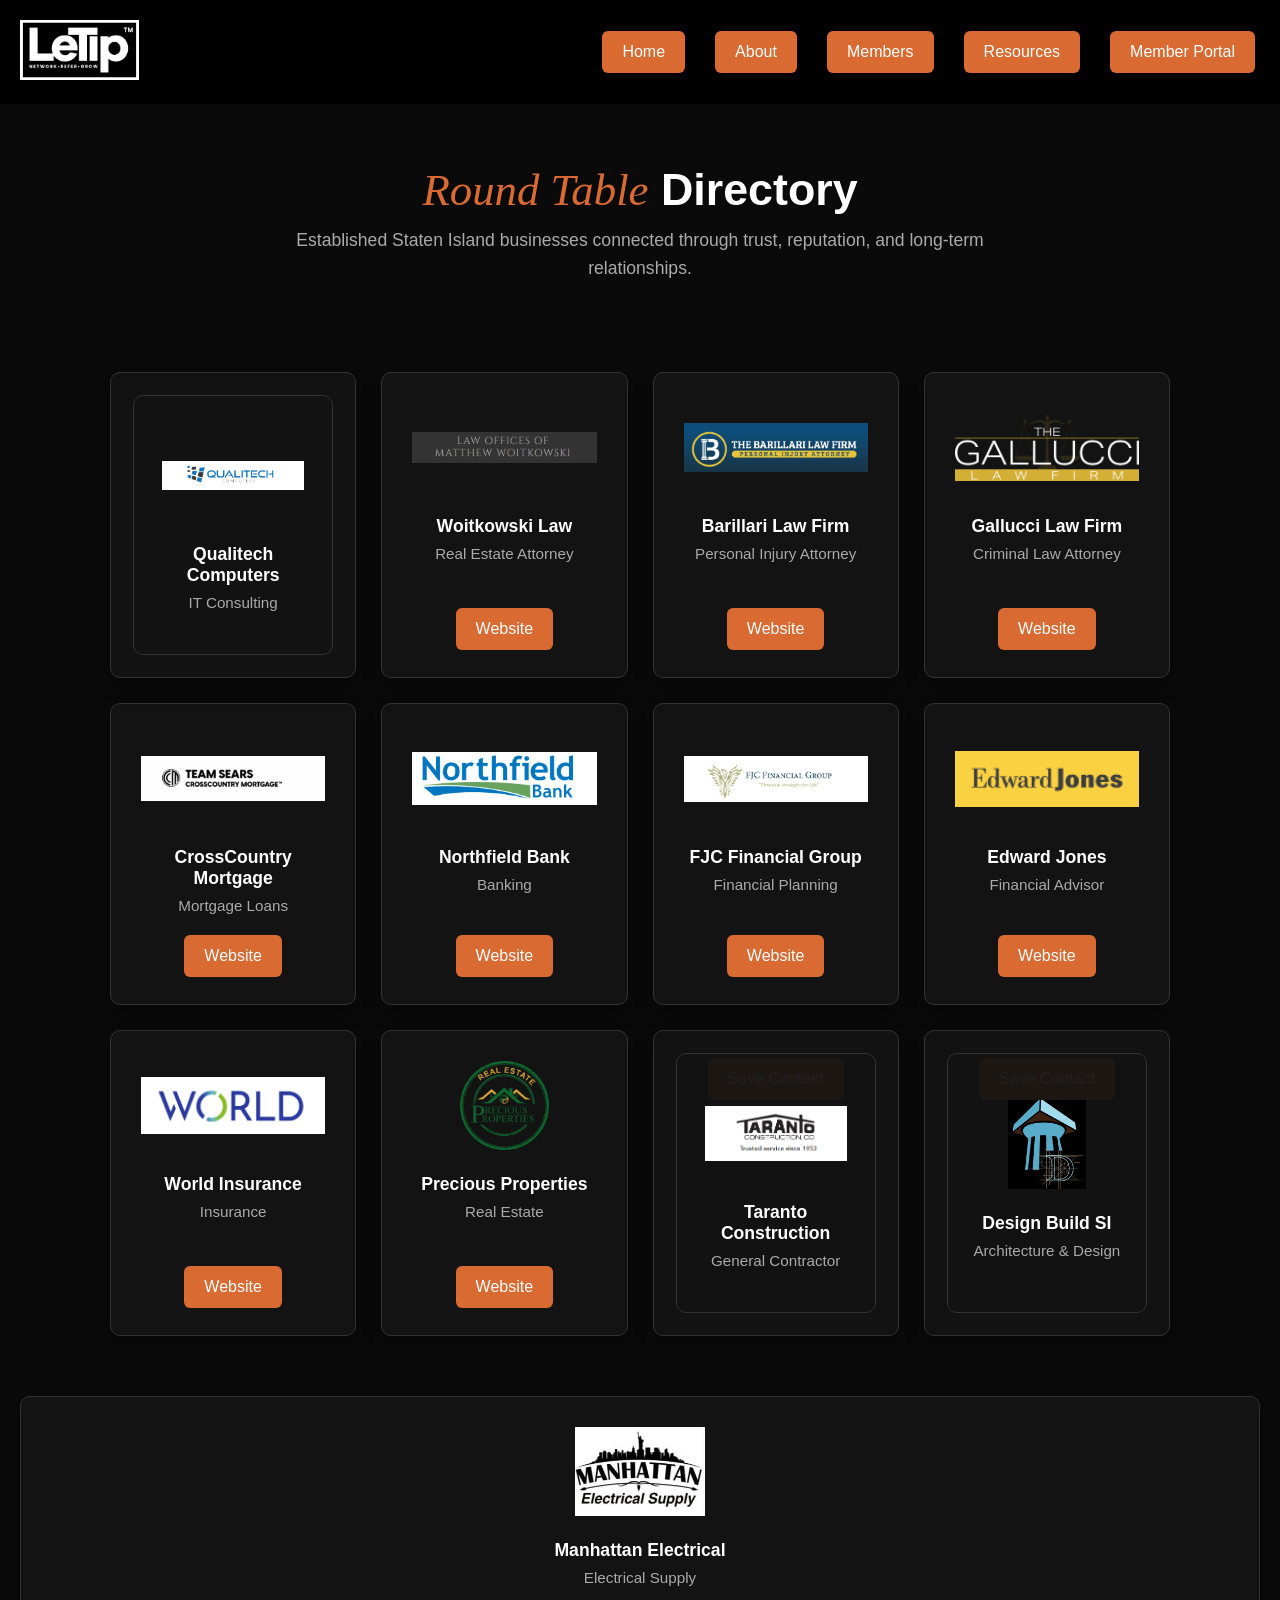
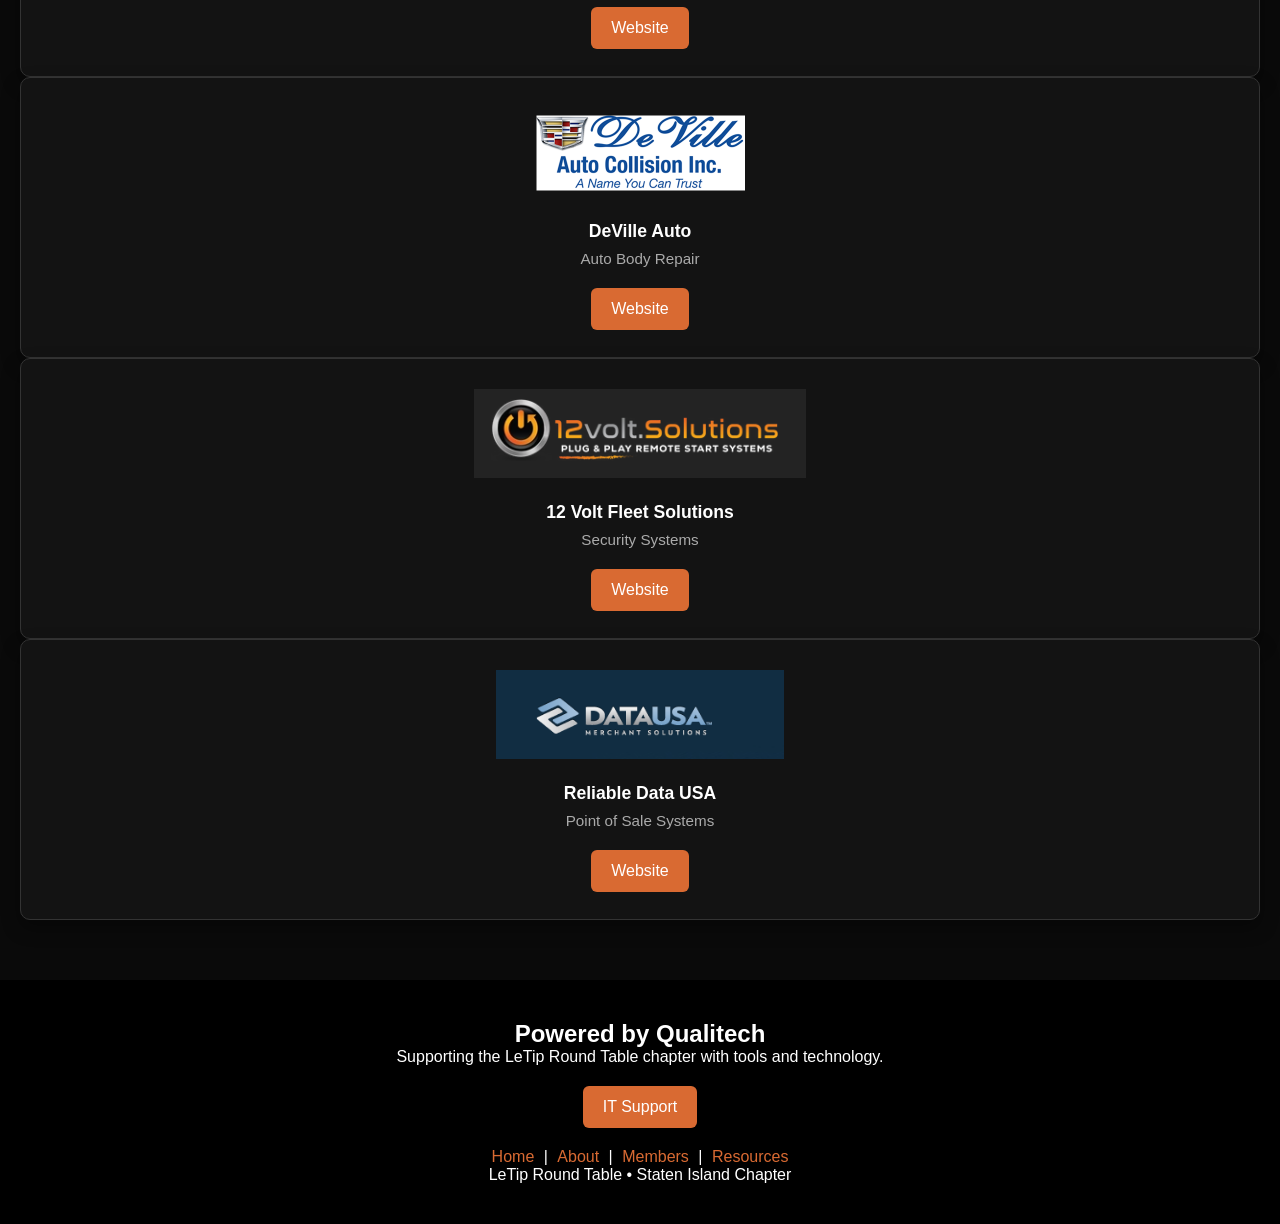
==== commit d6d2b4b4: "Add information from the form sent out with member updates" ====
--- a/directory.html
+++ b/directory.html
@@ -1,333 +1,287 @@
 <!doctype html>
 <html lang="en">
-  <head>
-    <meta charset="UTF-8" />
-    <meta name="viewport" content="width=device-width, initial-scale=1.0" />
-    <title>Round Table Directory</title>
-    <link rel="stylesheet" href="style.css" />
-  </head>
-  <body>
-    <!-- Navigation (same as homepage) -->
-    <nav class="navbar">
-      <div class="brand">
-        <a href="index.html" class="logo-link">
-          <img
-            src="images/logos/le-tip.png"
-            alt="LeTip Home"
-            class="nav-logo"
-          />
-        </a>
-      </div>
-
-      <ul class="navList">
-        <li class="navItem">
-          <a href="index.html" class="btn">Home</a>
-          </li>
-          <li class="navItem">
-          <a href="index.html#about" class="btn">About</a>
-        </li>
-        <li class="navItem">
-          <a href="index.html#directory" class="btn">Members</a>
-        </li>
-        <li class="navItem">
-          <a href="index.html#resources" class="btn">Resources</a>
-        </li>
-        <li class="navItem">
-          <a href="member.html" class="btn">Member Portal</a>
-        </li>
-      </ul>
-</nav>
-
-    <main>
-      <!-- Page Header -->
-      <section class="directory-header">
-        <h1><span class="hero-roundtable">Round Table</span> Directory</h1>
-        <p>
-          Established Staten Island businesses connected through trust,
-          reputation, and long-term relationships.
-        </p>
-      </section>
-
-      <!-- Directory Grid -->
-      <section class="directory-page">
-        <div class="directory-grid">
-         
+<head>
+  <!-- Page setup -->
+  <meta charset="UTF-8">
+  <meta name="viewport" content="width=device-width, initial-scale=1.0">
+
+  <title>Round Table Directory</title>
+
+  <!-- Main stylesheet -->
+  <link rel="stylesheet" href="style.css">
+</head>
+
+<body>
+
+  <!-- Navigation -->
+  <nav class="navbar">
+    <div class="brand">
+      <a href="index.html" class="logo-link">
+        <img src="images/logos/le-tip.png" alt="LeTip Home" class="nav-logo">
+      </a>
+    </div>
+
+    <ul class="navList">
+      <li class="navItem"><a href="index.html" class="btn">Home</a></li>
+      <li class="navItem"><a href="index.html#about" class="btn">About</a></li>
+      <li class="navItem"><a href="index.html#directory" class="btn">Members</a></li>
+      <li class="navItem"><a href="index.html#resources" class="btn">Resources</a></li>
+      <li class="navItem"><a href="member.html" class="btn">Member Portal</a></li>
+    </ul>
+  </nav>
+
+  <main>
+
+    <!-- Directory Page Header -->
+    <section class="directory-header">
+      <h1><span class="hero-roundtable">Round Table</span> Directory</h1>
+      <p>
+        Established Staten Island businesses connected through trust,
+        reputation, and long-term relationships.
+      </p>
+    </section>
+
+    <!-- Directory Grid Section -->
+    <section class="directory-page">
+      <div class="directory-grid">
+
+        <!-- Featured Member Card: Qualitech Computers -->
         <div class="member-card flip-card">
           <div class="flip-inner">
 
-    <!-- FRONT -->
+            <!-- Front of flip card -->
+            <div class="flip-front">
+              <img src="images/logos/original/qualitech-computers.png" alt="Qualitech Computers">
+              <h3>Qualitech Computers</h3>
+              <p class="member-category">IT Consulting</p>
+            </div>
+
+            <!-- Back of flip card -->
+            <div class="flip-back">
+              <h3>Connect</h3>
+
+              <img src="images/qr/qualitech-qr.png" alt="Qualitech QR Code" class="qr-code">
+
+              <a href="member-qualitech.html" class="btn">Member Page</a>
+              <a href="https://www.qualitechcomputers.com" class="btn">Website</a>
+              <a href="assets/vcards/qualitech.vcf" class="btn" download>Save Contact</a>
+            </div>
+
+          </div>
+        </div>
+
+        <!-- Member Card: Woitkowski Law -->
+        <div class="member-card">
+          <img src="images/logos/original/matt-woitkowski.png" alt="Woitkowski Law">
+          <h3>Woitkowski Law</h3>
+          <p class="member-category">Real Estate Attorney</p>
+          <div class="member-links">
+            <a href="https://woitkowski.law/" class="btn">Website</a>
+          </div>
+        </div>
+
+        <!-- Member Card: Barillari Law Firm -->
+        <div class="member-card">
+          <img src="images/logos/original/barillari-lawfirm.png" alt="Barillari Law Firm">
+          <h3>Barillari Law Firm</h3>
+          <p class="member-category">Personal Injury Attorney</p>
+          <div class="member-links">
+            <a href="https://www.injurylawyerstatenisland.com" class="btn">Website</a>
+          </div>
+        </div>
+
+        <!-- Member Card: Gallucci Law Firm -->
+        <div class="member-card">
+          <img src="images/logos/original/gallucci-lawfirm.png" alt="Gallucci Law Firm">
+          <h3>Gallucci Law Firm</h3>
+          <p class="member-category">Criminal Law Attorney</p>
+          <div class="member-links">
+            <a href="https://galluccilawfirm.com" class="btn">Website</a>
+          </div>
+        </div>
+
+        <!-- Member Card: CrossCountry Mortgage -->
+        <div class="member-card">
+          <img src="images/logos/original/cross-country.png" alt="CrossCountry Mortgage">
+          <h3>CrossCountry Mortgage</h3>
+          <p class="member-category">Mortgage Loans</p>
+          <div class="member-links">
+            <a href="https://crosscountrymortgage.com/morganville-nj-3428/daniel-holton/" class="btn">Website</a>
+          </div>
+        </div>
+
+        <!-- Member Card: Northfield Bank -->
+        <div class="member-card">
+          <img src="images/logos/original/northfield-bank.png" alt="Northfield Bank">
+          <h3>Northfield Bank</h3>
+          <p class="member-category">Banking</p>
+          <div class="member-links">
+            <a href="https://www.enorthfield.com" class="btn">Website</a>
+          </div>
+        </div>
+
+        <!-- Member Card: FJC Financial Group -->
+        <div class="member-card">
+          <img src="images/logos/original/fjc-financial.png" alt="FJC Financial Group">
+          <h3>FJC Financial Group</h3>
+          <p class="member-category">Financial Planning</p>
+          <div class="member-links">
+            <a href="https://fjcfinancial.com/" class="btn">Website</a>
+          </div>
+        </div>
+
+        <!-- Member Card: Edward Jones -->
+        <div class="member-card">
+          <img src="images/logos/original/edward-jones.png" alt="Edward Jones">
+          <h3>Edward Jones</h3>
+          <p class="member-category">Financial Advisor</p>
+          <div class="member-links">
+            <a href="https://www.edwardjones.com/cinzia-laurenza" class="btn">Website</a>
+          </div>
+        </div>
+
+        <!-- Member Card: World Insurance -->
+        <div class="member-card">
+          <img src="images/logos/original/world-insurance.png" alt="World Insurance">
+          <h3>World Insurance</h3>
+          <p class="member-category">Insurance</p>
+          <div class="member-links">
+            <a href="https://www.worldinsurance.com" class="btn">Website</a>
+          </div>
+        </div>
+
+        <!-- Member Card: Precious Properties -->
+        <div class="member-card">
+          <img src="images/logos/original/precious-properties.png" alt="Precious Properties">
+          <h3>Precious Properties</h3>
+          <p class="member-category">Real Estate</p>
+          <div class="member-links">
+            <a href="https://www.preciousproperties.com" class="btn">Website</a>
+          </div>
+        </div>
+
+      <!-- FORM UPDATE 2026-05-07: Flip card added based on submitted directory form -->
+<!-- Member Card: Taranto Construction -->
+<div class="member-card flip-card">
+  <div class="flip-inner">
+
+    <!-- Front of flip card -->
     <div class="flip-front">
-      <img src="images/logos/original/qualitech-computers.png">
-      <h3>Qualitech Computers</h3>
-      <p class="member-category">IT Consulting</p>
-    </div>
-
-       <!-- BACK -->
+      <img src="images/logos/original/taranto-construction.png" alt="Taranto Construction">
+      <h3>Taranto Construction</h3>
+      <p class="member-category">General Contractor</p>
+    </div>
+
+    <!-- Back of flip card -->
     <div class="flip-back">
-      
       <h3>Connect</h3>
 
-      <img src="images/qr/qualitech-qr.png" class="qr-code">
-
-      <a href="https://www.qualitechcomputers.com" class="btn">
-        Website
-      </a>
-
-      <a href="assets/vcards/qualitech.vcf" class="btn">
+      <a href="member-taranto.html" class="btn">Member Page</a>
+      <a href="https://www.tarantoconst.com" class="btn">Website</a>
+    </div>
+   <!-- FORM UPDATE 2026-05-07: Added downloadable vCard -->
+      <a href="assets/vcards/giuseppe-bonomo.vcf" class="btn" download>
         Save Contact
       </a>
-    </div>
-
   </div>
 </div>
-          <div class="member-card">
-            <img
-              src="images/logos/original/matt-woitkowski.png"
-              alt="Woitkowski Law"
-            />
-            <h3>Woitkowski Law</h3>
-            <p class="member-category">Real Estate Attorney</p>
-            <div class="member-links">
-              <a href="https://woitkowski.law/" class="btn"
-                >Website</a
-              >
-            </div>
-          </div>
-
-          <div class="member-card">
-            <img
-              src="images/logos/original/barillari-lawfirm.png"
-              alt="Barillari Law Firm"
-            />
-            <h3>Barillari Law Firm</h3>
-            <p class="member-category">Personal Injury Attorney</p>
-            <div class="member-links">
-              <a
-                href="https://www.injurylawyerstatenisland.com"
-                class="btn"
-                >Website</a
-              >
-            </div>
-          </div>
-
-          <div class="member-card">
-            <img
-              src="images/logos/original/gallucci-lawfirm.png"
-              alt="Gallucci Law Firm"
-            />
-            <h3>Gallucci Law Firm</h3>
-            <p class="member-category">Criminal Law Attorney</p>
-            <div class="member-links">
-              <a href="https://galluccilawfirm.com"  class="btn"
-                >Website</a
-              >
-            </div>
-          </div>
-
-          <div class="member-card">
-            <img
-              src="images/logos/original/cross-country.png"
-              alt="CrossCountry Mortgage"
-            />
-            <h3>CrossCountry Mortgage</h3>
-            <p class="member-category">Mortgage Loans</p>
-            <div class="member-links">
-              <a
-                href="https://crosscountrymortgage.com/morganville-nj-3428/daniel-holton/"
-                class="btn"
-                >Website</a
-              >
-            </div>
-          </div>
-
-          <div class="member-card">
-            <img
-              src="images/logos/original/northfield-bank.png"
-              alt="Northfield Bank"
-            />
-            <h3>Northfield Bank</h3>
-            <p class="member-category">Banking</p>
-            <div class="member-links">
-              <a href="https://www.enorthfield.com" class="btn"
-                >Website</a
-              >
-            </div>
-          </div>
-
-          <div class="member-card">
-            <img
-              src="images/logos/original/fjc-financial.png"
-              alt="FJC Financial Group"
-            />
-            <h3>FJC Financial Group</h3>
-            <p class="member-category">Financial Planning</p>
-            <div class="member-links">
-              <a href="https://fjcfinancial.com/" class="btn"
-                >Website</a
-              >
-            </div>
-          </div>
-
-          <div class="member-card">
-            <img
-              src="images/logos/original/edward-jones.png"
-              alt="Edward Jones"
-            />
-            <h3>Edward Jones</h3>
-            <p class="member-category">Financial Advisor</p>
-            <div class="member-links">
-              <a
-                href="https://www.edwardjones.com/cinzia-laurenza"
-                class="btn"
-                >Website</a
-              >
-            </div>
-          </div>
-
-          <div class="member-card">
-            <img
-              src="images/logos/original/world-insurance.png"
-              alt="World Insurance"
-            />
-            <h3>World Insurance</h3>
-            <p class="member-category">Insurance</p>
-            <div class="member-links">
-              <a
-                href="https://www.worldinsurance.com"
-                class="btn"
-                >Website</a
-              >
-            </div>
-          </div>
-
-          <div class="member-card">
-            <img
-              src="images/logos/original/precious-properties.png"
-              alt="Precious Properties"
-            />
-            <h3>Precious Properties</h3>
-            <p class="member-category">Real Estate</p>
-            <div class="member-links">
-              <a
-                href="https://www.preciousproperties.com"
-                class="btn"
-                >Website</a
-              >
-            </div>
-          </div>
-
-          <div class="member-card">
-            <img
-              src="images/logos/original/taranto-construction.png"
-              alt="Taranto Construction"
-            />
-            <h3>Taranto Construction</h3>
-            <p class="member-category">General Contractor</p>
-            <div class="member-links">
-              <a href="https://www.tarantoconst.com" class="btn"
-                >Website</a
-              >
-            </div>
-          </div>
-
-          <div class="member-card">
-            <img
-              src="images/logos/original/design-build.png"
-              alt="Design Build SI"
-            />
-            <h3>Design Build SI</h3>
-            <p class="member-category">Architecture & Design</p>
-            <div class="member-links">
-              <a href="https://db-si.com/"  class="btn"
-                >Website</a
-              >
-            </div>
-          </div>
-
-          <div class="member-card">
-            <img
-              src="images/logos/original/manhattan-electrical.png"
-              alt="Manhattan Electrical"
-            />
-            <h3>Manhattan Electrical</h3>
-            <p class="member-category">Electrical Supply</p>
-            <div class="member-links">
-              <a
-                href="https://network.procore.com/p/manhattan-electric-supply-staten-island"
-                class="btn"
-                >Website</a
-              >
-            </div>
-          </div>
-
-          <div class="member-card">
-            <img
-              src="images/logos/original/deville-auto.png"
-              alt="DeVille Auto"
-            />
-            <h3>DeVille Auto</h3>
-            <p class="member-category">Auto Body Repair</p>
-            <div class="member-links">
-              <a href="https://www.devilleauto.com"  class="btn"> Website</a>
-            </div>
-          </div>
-
-          <div class="member-card">
-            <img
-              src="images/logos/original/12-volt.png"
-              alt="12 Volt Fleet Solutions"
-            />
-            <h3>12 Volt Fleet Solutions</h3>
-            <p class="member-category">Security Systems</p>
-            <div class="member-links">
-              <a
-                href="https://www.12voltfleetsolutions.com"
-                class="btn"
-                >Website</a
-              >
-            </div>
-          </div>
-
-          <div class="member-card">
-            <img
-              src="images/logos/original/data-solutions.png"
-              alt="Reliable Data USA"
-            />
-            <h3>Reliable Data USA</h3>
-            <p class="member-category">Point of Sale Systems</p>
-            <div class="member-links">
-              <a
-                href="https://www.reliabledatausa.com"
-                class="btn"
-                >Website</a
-              >
-            </div>
-          </div>
-        </div>
-      </section>
-    </main>
-    <footer id="resources" class="footer">
-      <div class="footer-top">
-        <h2>Powered by Qualitech</h2>
-        <p>
-          Supporting the LeTip Round Table chapter with tools and technology.
-        </p>
-
-        <div class="footer-tools">
-          <a href="https://qualitechcomputers.com/" class="btn"
-            >IT Support</a
-          >
-        </div>
+
+        <!-- FORM UPDATE 2026-05-07: Flip card added based on submitted directory form -->
+<!-- Member Card: Design Build SI / Giuseppe Bonomo Architecture -->
+<div class="member-card flip-card">
+  <div class="flip-inner">
+
+    <!-- Front of flip card -->
+    <div class="flip-front">
+      <img src="images/logos/original/design-build.png" alt="Design Build SI">
+      <h3>Design Build SI</h3>
+      <p class="member-category">Architecture & Design</p>
+    </div>
+
+    <!-- Back of flip card -->
+    <div class="flip-back">
+      <h3>Connect</h3>
+
+      <a href="member-giuseppe-bonomo.html" class="btn">Member Page</a>
+      <a href="https://db-si.com/" class="btn">Website</a>
+    </div>
+  <!-- FORM UPDATE 2026-05-07: Added downloadable vCard -->
+      <a href="assets/vcards/taranto-construction.vcf" class="btn" download>
+        Save Contact
+      </a>
+  </div>
+</div>
+        </div>
+
+        <!-- Member Card: Manhattan Electrical -->
+        <div class="member-card">
+          <img src="images/logos/original/manhattan-electrical.png" alt="Manhattan Electrical">
+          <h3>Manhattan Electrical</h3>
+          <p class="member-category">Electrical Supply</p>
+          <div class="member-links">
+            <a href="https://network.procore.com/p/manhattan-electric-supply-staten-island" class="btn">Website</a>
+          </div>
+        </div>
+
+        <!-- Member Card: DeVille Auto -->
+        <div class="member-card">
+          <img src="images/logos/original/deville-auto.png" alt="DeVille Auto">
+          <h3>DeVille Auto</h3>
+          <p class="member-category">Auto Body Repair</p>
+          <div class="member-links">
+            <a href="https://www.devilleauto.com" class="btn">Website</a>
+          </div>
+        </div>
+
+        <!-- Member Card: 12 Volt Fleet Solutions -->
+        <div class="member-card">
+          <img src="images/logos/original/12-volt.png" alt="12 Volt Fleet Solutions">
+          <h3>12 Volt Fleet Solutions</h3>
+          <p class="member-category">Security Systems</p>
+          <div class="member-links">
+            <a href="https://www.12voltfleetsolutions.com" class="btn">Website</a>
+          </div>
+        </div>
+
+        <!-- Member Card: Reliable Data USA -->
+        <div class="member-card">
+          <img src="images/logos/original/data-solutions.png" alt="Reliable Data USA">
+          <h3>Reliable Data USA</h3>
+          <p class="member-category">Point of Sale Systems</p>
+          <div class="member-links">
+            <a href="https://www.reliabledatausa.com" class="btn">Website</a>
+          </div>
+        </div>
+
       </div>
-
-      <div class="footer-bottom">
-        <p>
-          <a href="index.html">Home</a> | <a href="index.html#about">About</a> |
-          <a href="index.html#directory">Members</a> |
-          <a href="index.html#resources">Resources</a>
-        </p>
-        <p>LeTip Round Table • Staten Island Chapter</p>
+    </section>
+
+  </main>
+
+  <!-- Footer -->
+  <footer class="footer">
+    <div class="footer-top">
+      <h2>Powered by Qualitech</h2>
+      <p>
+        Supporting the LeTip Round Table chapter with tools and technology.
+      </p>
+
+      <div class="footer-tools">
+        <a href="https://qualitechcomputers.com/" class="btn">IT Support</a>
       </div>
-    </footer>
-  </body>
-</html>
+    </div>
+
+    <div class="footer-bottom">
+      <p>
+        <a href="index.html">Home</a> |
+        <a href="index.html#about">About</a> |
+        <a href="index.html#directory">Members</a> |
+        <a href="index.html#resources">Resources</a>
+      </p>
+
+      <p>LeTip Round Table • Staten Island Chapter</p>
+    </div>
+  </footer>
+
+</body>
+</html>
--- a/style.css
+++ b/style.css
@@ -456,6 +456,15 @@
   transition: transform 0.2s ease, border-color 0.2s ease, background-color 0.2s ease;
 }
 
+/* FORM UPDATE 2026-05-08: Reduced QR size inside flip cards for desktop fit */
+.flip-back .qr-code {
+  width: 105px;
+  height: 105px;
+  object-fit: contain;
+  padding: 0;
+  margin: 6px 0 8px;
+}
+
 .member-card:hover {
   transform: translateY(-5px);
   border-color: #555;
@@ -528,10 +537,11 @@
   padding-top: 24px;
 }
 
+/* FORM UPDATE 2026-05-08: Tightened flip-card buttons so back tile content fits on desktop */
 .flip-back .btn {
-  padding: 8px 14px;
-  margin: 3px;
-  font-size: 0.9rem;
+  padding: 6px 10px;
+  margin: 2px;
+  font-size: 0.82rem;
 }
 
 .qr-code {
@@ -583,6 +593,10 @@
   gap: 12px;
 }
 
+.contact-actions .btn {
+  width: 100%;
+}
+
 .contact-note {
   margin-top: 24px;
   font-size: 0.9rem;
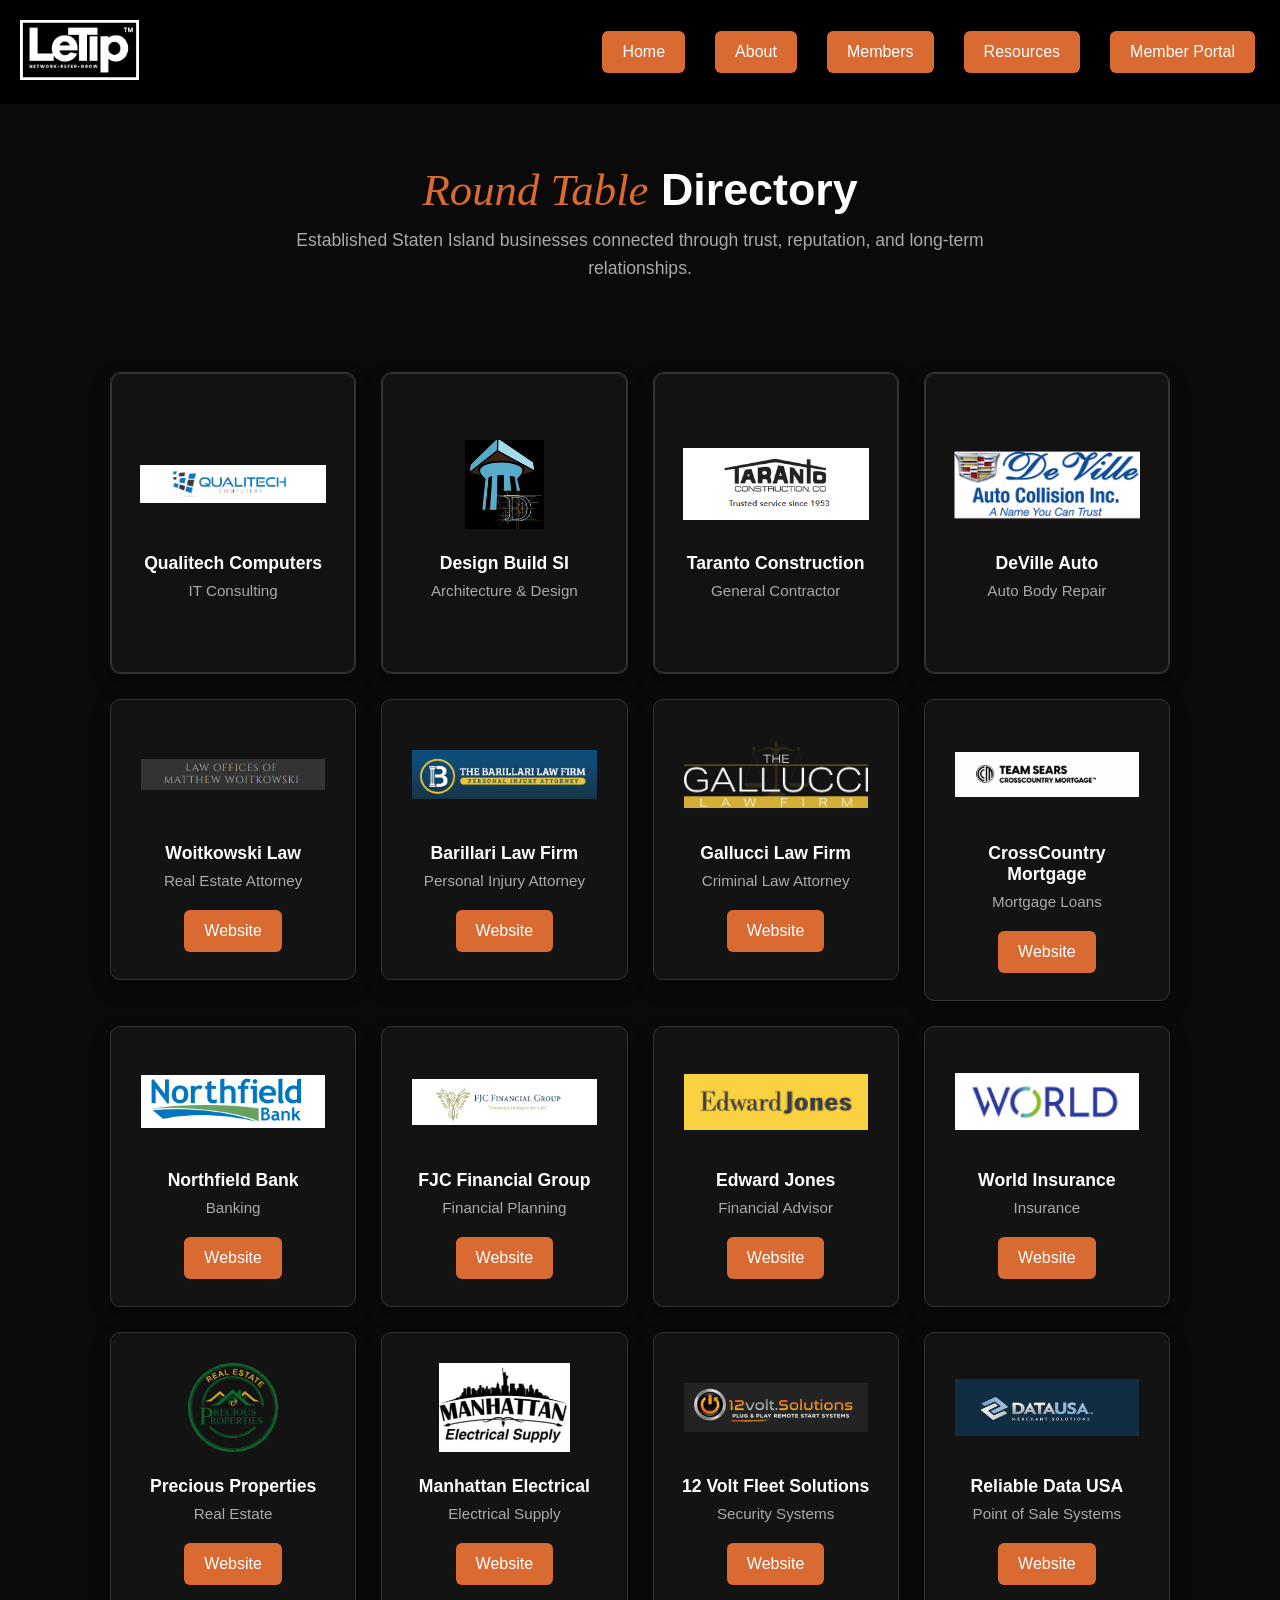
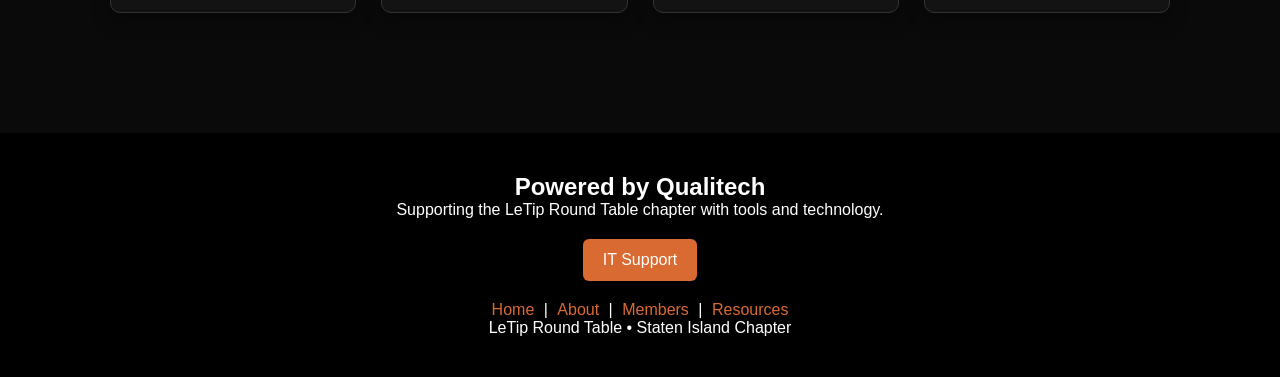
==== commit fc54ee43: "Last update before tackling the backend log in" ====
--- a/directory.html
+++ b/directory.html
@@ -59,9 +59,9 @@
             <!-- Back of flip card -->
             <div class="flip-back">
               <h3>Connect</h3>
-
-              <img src="images/qr/qualitech-qr.png" alt="Qualitech QR Code" class="qr-code">
-
+              <img src="images/qr/qualitech-qr.png"
+                  alt="Qualitech QR Code"
+                  class="qr-code">
               <a href="member-qualitech.html" class="btn">Member Page</a>
               <a href="https://www.qualitechcomputers.com" class="btn">Website</a>
               <a href="assets/vcards/qualitech.vcf" class="btn" download>Save Contact</a>
@@ -70,148 +70,171 @@
           </div>
         </div>
 
-        <!-- Member Card: Woitkowski Law -->
-        <div class="member-card">
-          <img src="images/logos/original/matt-woitkowski.png" alt="Woitkowski Law">
-          <h3>Woitkowski Law</h3>
-          <p class="member-category">Real Estate Attorney</p>
-          <div class="member-links">
-            <a href="https://woitkowski.law/" class="btn">Website</a>
-          </div>
-        </div>
-
-        <!-- Member Card: Barillari Law Firm -->
-        <div class="member-card">
-          <img src="images/logos/original/barillari-lawfirm.png" alt="Barillari Law Firm">
-          <h3>Barillari Law Firm</h3>
-          <p class="member-category">Personal Injury Attorney</p>
-          <div class="member-links">
-            <a href="https://www.injurylawyerstatenisland.com" class="btn">Website</a>
-          </div>
-        </div>
-
-        <!-- Member Card: Gallucci Law Firm -->
-        <div class="member-card">
-          <img src="images/logos/original/gallucci-lawfirm.png" alt="Gallucci Law Firm">
-          <h3>Gallucci Law Firm</h3>
-          <p class="member-category">Criminal Law Attorney</p>
-          <div class="member-links">
-            <a href="https://galluccilawfirm.com" class="btn">Website</a>
-          </div>
-        </div>
-
-        <!-- Member Card: CrossCountry Mortgage -->
-        <div class="member-card">
-          <img src="images/logos/original/cross-country.png" alt="CrossCountry Mortgage">
-          <h3>CrossCountry Mortgage</h3>
-          <p class="member-category">Mortgage Loans</p>
-          <div class="member-links">
-            <a href="https://crosscountrymortgage.com/morganville-nj-3428/daniel-holton/" class="btn">Website</a>
-          </div>
-        </div>
-
-        <!-- Member Card: Northfield Bank -->
-        <div class="member-card">
-          <img src="images/logos/original/northfield-bank.png" alt="Northfield Bank">
-          <h3>Northfield Bank</h3>
-          <p class="member-category">Banking</p>
-          <div class="member-links">
-            <a href="https://www.enorthfield.com" class="btn">Website</a>
-          </div>
-        </div>
-
-        <!-- Member Card: FJC Financial Group -->
-        <div class="member-card">
-          <img src="images/logos/original/fjc-financial.png" alt="FJC Financial Group">
-          <h3>FJC Financial Group</h3>
-          <p class="member-category">Financial Planning</p>
-          <div class="member-links">
-            <a href="https://fjcfinancial.com/" class="btn">Website</a>
-          </div>
-        </div>
-
-        <!-- Member Card: Edward Jones -->
-        <div class="member-card">
-          <img src="images/logos/original/edward-jones.png" alt="Edward Jones">
-          <h3>Edward Jones</h3>
-          <p class="member-category">Financial Advisor</p>
-          <div class="member-links">
-            <a href="https://www.edwardjones.com/cinzia-laurenza" class="btn">Website</a>
-          </div>
-        </div>
-
-        <!-- Member Card: World Insurance -->
-        <div class="member-card">
-          <img src="images/logos/original/world-insurance.png" alt="World Insurance">
-          <h3>World Insurance</h3>
-          <p class="member-category">Insurance</p>
-          <div class="member-links">
-            <a href="https://www.worldinsurance.com" class="btn">Website</a>
-          </div>
-        </div>
-
-        <!-- Member Card: Precious Properties -->
-        <div class="member-card">
-          <img src="images/logos/original/precious-properties.png" alt="Precious Properties">
-          <h3>Precious Properties</h3>
-          <p class="member-category">Real Estate</p>
-          <div class="member-links">
-            <a href="https://www.preciousproperties.com" class="btn">Website</a>
-          </div>
-        </div>
-
-      <!-- FORM UPDATE 2026-05-07: Flip card added based on submitted directory form -->
+       <!-- FORM UPDATE 2026-05-07: Flip card added based on submitted directory form -->
+<!-- Member Card: Design Build SI / Giuseppe Bonomo Architecture -->
+<div class="member-card flip-card">
+  <div class="flip-inner">
+
+    <div class="flip-front">
+      <img src="images/logos/original/design-build.png" alt="Design Build SI">
+      <h3>Design Build SI</h3>
+      <p class="member-category">Architecture & Design</p>
+    </div>
+
+    <div class="flip-back">
+      <h3>Connect</h3>
+      <img src="images/qr/design-build-qr.png"
+     alt="Design Build SI QR Code"
+     class="qr-code">
+      <a href="member-giuseppe-bonomo.html" class="btn">Member Page</a>
+      <a href="https://db-si.com/" class="btn">Website</a>
+      <a href="assets/vcards/giuseppe-bonomo.vcf" class="btn" download>Save Contact</a>
+    </div>
+
+  </div>
+</div>
+
+
+<!-- FORM UPDATE 2026-05-07: Flip card added based on submitted directory form -->
 <!-- Member Card: Taranto Construction -->
 <div class="member-card flip-card">
   <div class="flip-inner">
 
-    <!-- Front of flip card -->
     <div class="flip-front">
       <img src="images/logos/original/taranto-construction.png" alt="Taranto Construction">
       <h3>Taranto Construction</h3>
       <p class="member-category">General Contractor</p>
     </div>
 
-    <!-- Back of flip card -->
     <div class="flip-back">
       <h3>Connect</h3>
-
+      <img src="images/qr/taranto-qr.png"
+     alt="Taranto Construction QR Code"
+     class="qr-code">
       <a href="member-taranto.html" class="btn">Member Page</a>
       <a href="https://www.tarantoconst.com" class="btn">Website</a>
-    </div>
-   <!-- FORM UPDATE 2026-05-07: Added downloadable vCard -->
-      <a href="assets/vcards/giuseppe-bonomo.vcf" class="btn" download>
-        Save Contact
-      </a>
+      <a href="assets/vcards/taranto-construction.vcf" class="btn" download>Save Contact</a>
+    </div>
+
   </div>
 </div>
 
-        <!-- FORM UPDATE 2026-05-07: Flip card added based on submitted directory form -->
-<!-- Member Card: Design Build SI / Giuseppe Bonomo Architecture -->
+        <!-- Member Card: DeVille Auto -->
+        <!-- FORM UPDATE 2026-05-08: Flip card added based on submitted directory form -->
+<!-- Member Card: DeVille Auto -->
 <div class="member-card flip-card">
   <div class="flip-inner">
 
-    <!-- Front of flip card -->
     <div class="flip-front">
-      <img src="images/logos/original/design-build.png" alt="Design Build SI">
-      <h3>Design Build SI</h3>
-      <p class="member-category">Architecture & Design</p>
-    </div>
-
-    <!-- Back of flip card -->
+      <img src="images/logos/original/deville-auto.png" alt="DeVille Auto">
+      <h3>DeVille Auto</h3>
+      <p class="member-category">Auto Body Repair</p>
+    </div>
+
     <div class="flip-back">
       <h3>Connect</h3>
-
-      <a href="member-giuseppe-bonomo.html" class="btn">Member Page</a>
-      <a href="https://db-si.com/" class="btn">Website</a>
-    </div>
-  <!-- FORM UPDATE 2026-05-07: Added downloadable vCard -->
-      <a href="assets/vcards/taranto-construction.vcf" class="btn" download>
-        Save Contact
-      </a>
+      <img src="images/qr/deville-qr.png"
+     alt="DeVille Auto QR Code"
+     class="qr-code">
+      <a href="member-deville-auto.html" class="btn">Member Page</a>
+      <a href="https://www.DeVilleAuto.com" class="btn">Website</a>
+      <a href="assets/vcards/deville-auto.vcf" class="btn" download>Save Contact</a>
+    </div>
+
   </div>
 </div>
-        </div>
+        
+        <!-- Member Card: Woitkowski Law -->
+        <div class="member-card">
+          <img src="images/logos/original/matt-woitkowski.png" alt="Woitkowski Law">
+          <h3>Woitkowski Law</h3>
+          <p class="member-category">Real Estate Attorney</p>
+          <div class="member-links">
+            <a href="https://woitkowski.law/" class="btn">Website</a>
+          </div>
+        </div>
+
+        <!-- Member Card: Barillari Law Firm -->
+        <div class="member-card">
+          <img src="images/logos/original/barillari-lawfirm.png" alt="Barillari Law Firm">
+          <h3>Barillari Law Firm</h3>
+          <p class="member-category">Personal Injury Attorney</p>
+          <div class="member-links">
+            <a href="https://www.injurylawyerstatenisland.com" class="btn">Website</a>
+          </div>
+        </div>
+
+        <!-- Member Card: Gallucci Law Firm -->
+        <div class="member-card">
+          <img src="images/logos/original/gallucci-lawfirm.png" alt="Gallucci Law Firm">
+          <h3>Gallucci Law Firm</h3>
+          <p class="member-category">Criminal Law Attorney</p>
+          <div class="member-links">
+            <a href="https://galluccilawfirm.com" class="btn">Website</a>
+          </div>
+        </div>
+
+        <!-- Member Card: CrossCountry Mortgage -->
+        <div class="member-card">
+          <img src="images/logos/original/cross-country.png" alt="CrossCountry Mortgage">
+          <h3>CrossCountry Mortgage</h3>
+          <p class="member-category">Mortgage Loans</p>
+          <div class="member-links">
+            <a href="https://crosscountrymortgage.com/morganville-nj-3428/daniel-holton/" class="btn">Website</a>
+          </div>
+        </div>
+
+        <!-- Member Card: Northfield Bank -->
+        <div class="member-card">
+          <img src="images/logos/original/northfield-bank.png" alt="Northfield Bank">
+          <h3>Northfield Bank</h3>
+          <p class="member-category">Banking</p>
+          <div class="member-links">
+            <a href="https://www.enorthfield.com" class="btn">Website</a>
+          </div>
+        </div>
+
+        <!-- Member Card: FJC Financial Group -->
+        <div class="member-card">
+          <img src="images/logos/original/fjc-financial.png" alt="FJC Financial Group">
+          <h3>FJC Financial Group</h3>
+          <p class="member-category">Financial Planning</p>
+          <div class="member-links">
+            <a href="https://fjcfinancial.com/" class="btn">Website</a>
+          </div>
+        </div>
+
+        <!-- Member Card: Edward Jones -->
+        <div class="member-card">
+          <img src="images/logos/original/edward-jones.png" alt="Edward Jones">
+          <h3>Edward Jones</h3>
+          <p class="member-category">Financial Advisor</p>
+          <div class="member-links">
+            <a href="https://www.edwardjones.com/cinzia-laurenza" class="btn">Website</a>
+          </div>
+        </div>
+
+        <!-- Member Card: World Insurance -->
+        <div class="member-card">
+          <img src="images/logos/original/world-insurance.png" alt="World Insurance">
+          <h3>World Insurance</h3>
+          <p class="member-category">Insurance</p>
+          <div class="member-links">
+            <a href="https://www.worldinsurance.com" class="btn">Website</a>
+          </div>
+        </div>
+
+        <!-- Member Card: Precious Properties -->
+        <div class="member-card">
+          <img src="images/logos/original/precious-properties.png" alt="Precious Properties">
+          <h3>Precious Properties</h3>
+          <p class="member-category">Real Estate</p>
+          <div class="member-links">
+            <a href="https://www.preciousproperties.com" class="btn">Website</a>
+          </div>
+        </div>
+
+      <!-- FORM UPDATE 2026-05-07: Flip card added based on submitted directory form -->
 
         <!-- Member Card: Manhattan Electrical -->
         <div class="member-card">
@@ -223,15 +246,7 @@
           </div>
         </div>
 
-        <!-- Member Card: DeVille Auto -->
-        <div class="member-card">
-          <img src="images/logos/original/deville-auto.png" alt="DeVille Auto">
-          <h3>DeVille Auto</h3>
-          <p class="member-category">Auto Body Repair</p>
-          <div class="member-links">
-            <a href="https://www.devilleauto.com" class="btn">Website</a>
-          </div>
-        </div>
+
 
         <!-- Member Card: 12 Volt Fleet Solutions -->
         <div class="member-card">
--- a/style.css
+++ b/style.css
@@ -437,6 +437,7 @@
   max-width: 1100px;
   margin: 10px auto 40px;
   padding: 20px;
+  align-items: start;
 }
 
 .directory-page {
@@ -454,15 +455,6 @@
   align-items: center;
   box-shadow: 0 8px 18px rgba(0, 0, 0, 0.35);
   transition: transform 0.2s ease, border-color 0.2s ease, background-color 0.2s ease;
-}
-
-/* FORM UPDATE 2026-05-08: Reduced QR size inside flip cards for desktop fit */
-.flip-back .qr-code {
-  width: 105px;
-  height: 105px;
-  object-fit: contain;
-  padding: 0;
-  margin: 6px 0 8px;
 }
 
 .member-card:hover {
@@ -502,13 +494,14 @@
 /* FLIP CARD */
 .flip-card {
   perspective: 1000px;
+  min-height: 300px;
+  padding: 0;
 }
 
 .flip-inner {
   position: relative;
   width: 100%;
-  height: 100%;
-  min-height: 260px;
+  height: 300px;
   transition: transform 0.6s ease;
   transform-style: preserve-3d;
 }
@@ -534,10 +527,16 @@
 
 .flip-back {
   transform: rotateY(180deg);
-  padding-top: 24px;
-}
-
-/* FORM UPDATE 2026-05-08: Tightened flip-card buttons so back tile content fits on desktop */
+}
+
+.flip-back .qr-code {
+  width: 105px;
+  height: 105px;
+  object-fit: contain;
+  padding: 0;
+  margin: 6px 0 8px;
+}
+
 .flip-back .btn {
   padding: 6px 10px;
   margin: 2px;
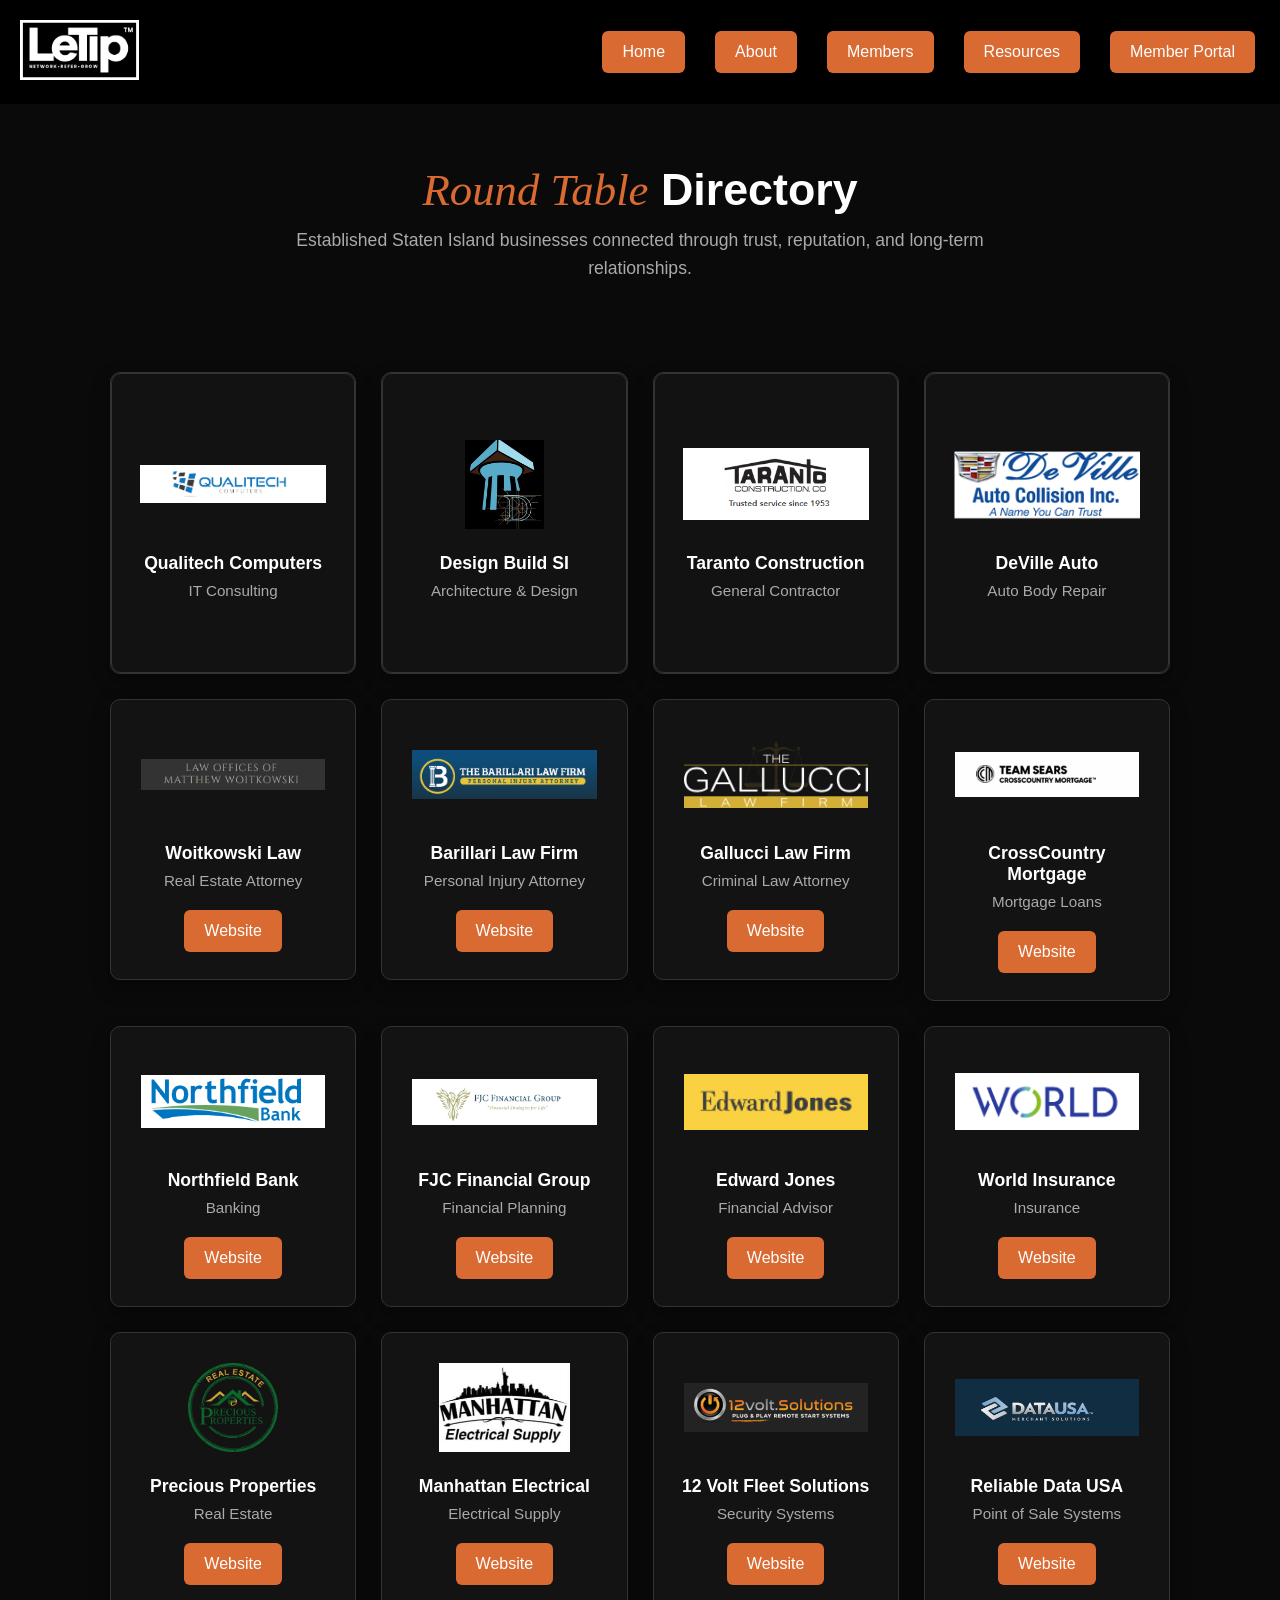
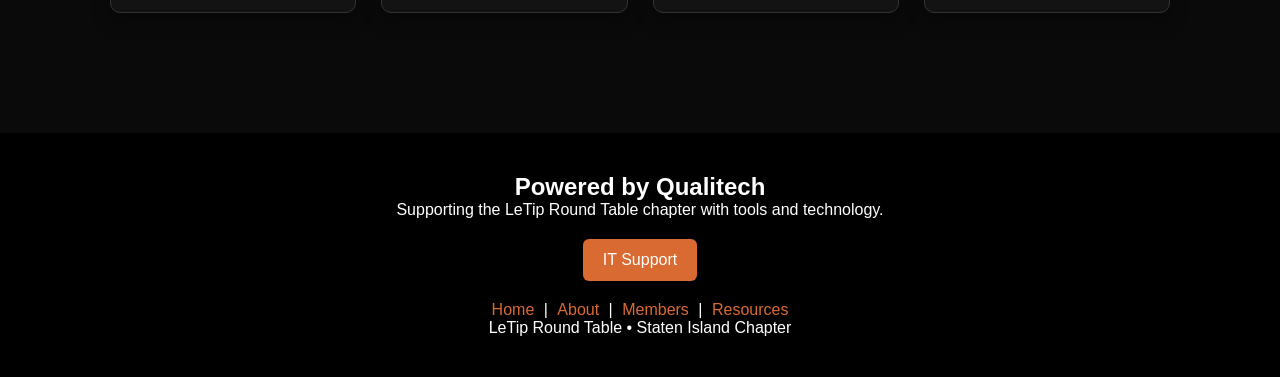
==== commit bd2fbf79: "fixed design build qr" ====
--- a/directory.html
+++ b/directory.html
@@ -83,7 +83,7 @@
 
     <div class="flip-back">
       <h3>Connect</h3>
-      <img src="images/qr/design-build-qr.png"
+      <img src="images/qr/design-qr.png"
      alt="Design Build SI QR Code"
      class="qr-code">
       <a href="member-giuseppe-bonomo.html" class="btn">Member Page</a>
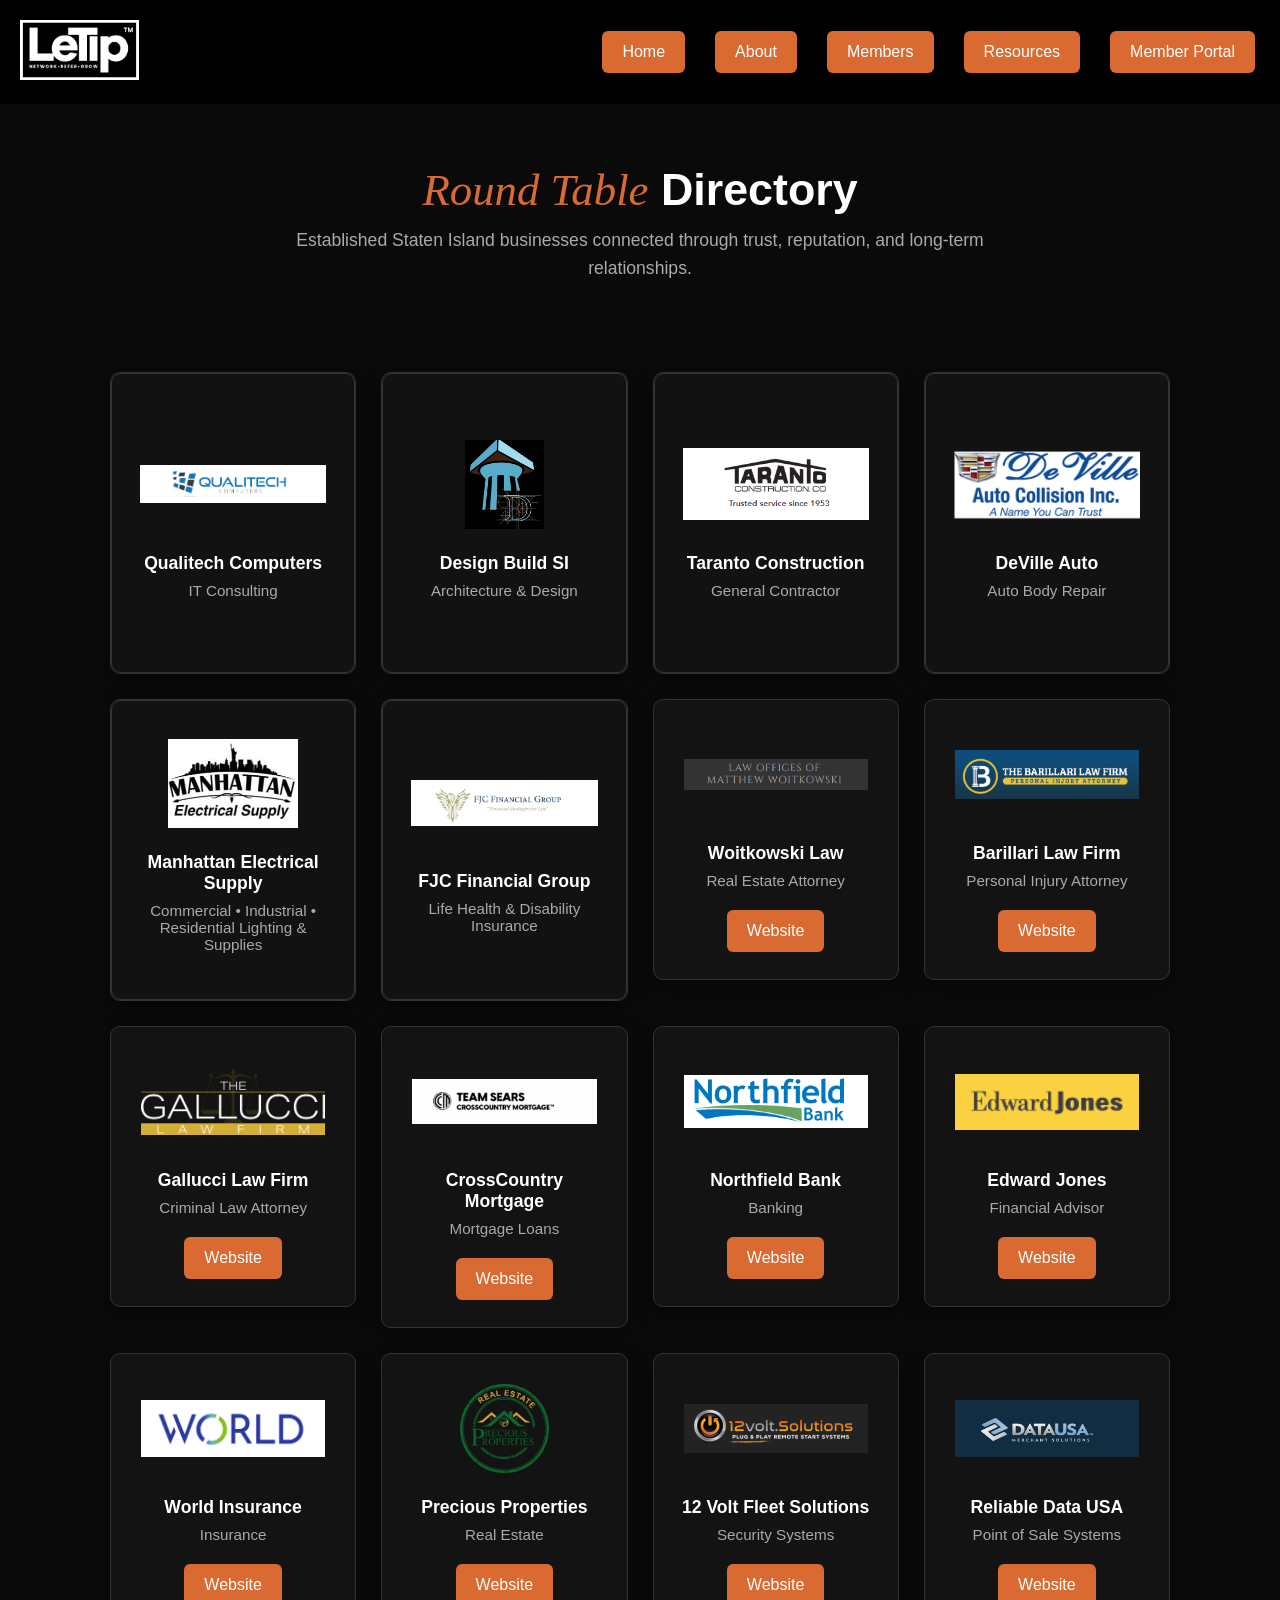
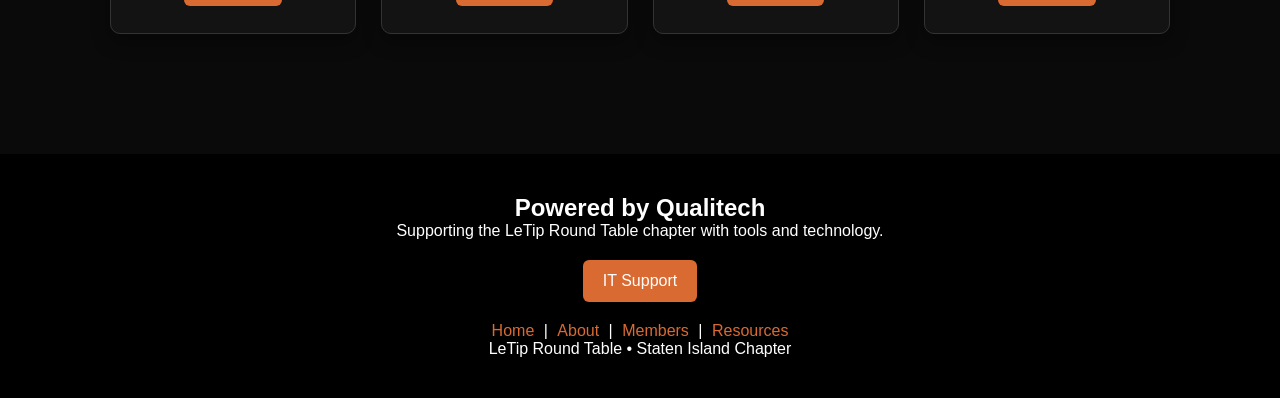
==== commit 80c6a4c8: "Add updated member cards and contact pages" ====
--- a/directory.html
+++ b/directory.html
@@ -143,7 +143,104 @@
 
   </div>
 </div>
-        
+              
+
+        <!-- FORM UPDATE 2026-05-12: Manhattan Electrical member information updated -->
+<!-- Member Card: Manhattan Electrical -->
+<div class="member-card flip-card">
+  <div class="flip-inner">
+
+    <!-- Front of flip card -->
+    <div class="flip-front">
+      <img src="images/logos/original/manhattan-electrical.png"
+           alt="Manhattan Electrical Supply">
+
+      <h3>Manhattan Electrical Supply</h3>
+
+      <p class="member-category">
+        Commercial • Industrial • Residential Lighting & Supplies
+      </p>
+    </div>
+
+    <!-- Back of flip card -->
+    <div class="flip-back">
+
+      <h3>Connect</h3>
+
+      <!-- QR CODE -->
+      <img src="images/qr/manhattan-electrical-qr.png"
+           alt="Manhattan Electrical QR Code"
+           class="qr-code">
+
+      <!-- MEMBER PAGE -->
+      <a href="member-manhattan-electrical.html" class="btn">
+        Member Page
+      </a>
+
+      <!-- WEBSITE -->
+      <a href="https://network.procore.com/p/manhattan-electric-supply-staten-island"
+         class="btn">
+        Website
+      </a>
+
+      <!-- DOWNLOAD CONTACT -->
+      <a href="assets/vcards/manhattan-electrical.vcf"
+         class="btn"
+         download>
+        Save Contact
+      </a>
+
+    </div>
+
+  </div>
+</div>
+
+<!-- Member Card: FJC Financial Group -->
+        <!-- FORM UPDATE 2026-05-08: Flip card added based on submitted directory form -->
+<!-- Member Card: FJC Financial Group -->
+<div class="member-card flip-card">
+  <div class="flip-inner">
+
+    <!-- Front of flip card -->
+    <div class="flip-front">
+      <img src="images/logos/original/fjc-financial.png"
+           alt="FJC Financial Group">
+
+      <h3>FJC Financial Group</h3>
+
+      <p class="member-category">
+        Life Health & Disability Insurance
+      </p>
+    </div>
+
+    <!-- Back of flip card -->
+    <div class="flip-back">
+
+      <h3>Connect</h3>
+
+      <!-- QR CODE -->
+      <img src="images/qr/fjc-financial-qr.png"
+           alt="FJC Financial QR Code"
+           class="qr-code">
+
+      <!-- MEMBER PAGE -->
+      <a href="member-fjc-financial.html" class="btn">
+        Member Page
+      </a>
+
+
+      <!-- DOWNLOAD CONTACT -->
+      <a href="assets/vcards/fjc-financial.vcf"
+         class="btn"
+         download>
+        Save Contact
+      </a>
+
+    </div>
+
+  </div>
+</div>
+
         <!-- Member Card: Woitkowski Law -->
         <div class="member-card">
           <img src="images/logos/original/matt-woitkowski.png" alt="Woitkowski Law">
@@ -194,16 +291,7 @@
           </div>
         </div>
 
-        <!-- Member Card: FJC Financial Group -->
-        <div class="member-card">
-          <img src="images/logos/original/fjc-financial.png" alt="FJC Financial Group">
-          <h3>FJC Financial Group</h3>
-          <p class="member-category">Financial Planning</p>
-          <div class="member-links">
-            <a href="https://fjcfinancial.com/" class="btn">Website</a>
-          </div>
-        </div>
-
+        
         <!-- Member Card: Edward Jones -->
         <div class="member-card">
           <img src="images/logos/original/edward-jones.png" alt="Edward Jones">
@@ -234,17 +322,6 @@
           </div>
         </div>
 
-      <!-- FORM UPDATE 2026-05-07: Flip card added based on submitted directory form -->
-
-        <!-- Member Card: Manhattan Electrical -->
-        <div class="member-card">
-          <img src="images/logos/original/manhattan-electrical.png" alt="Manhattan Electrical">
-          <h3>Manhattan Electrical</h3>
-          <p class="member-category">Electrical Supply</p>
-          <div class="member-links">
-            <a href="https://network.procore.com/p/manhattan-electric-supply-staten-island" class="btn">Website</a>
-          </div>
-        </div>
 
 
 
--- a/style.css
+++ b/style.css
@@ -731,4 +731,13 @@
   .resource-tabs {
     grid-template-columns: 1fr;
   }
+}
+
+/* FORM UPDATE 2026-05-08: Member page banner image for submitted business artwork */
+.contact-banner {
+  width: 100%;
+  max-width: 360px;
+  border-radius: 12px;
+  margin: 0 auto 20px;
+  display: block;
 }
